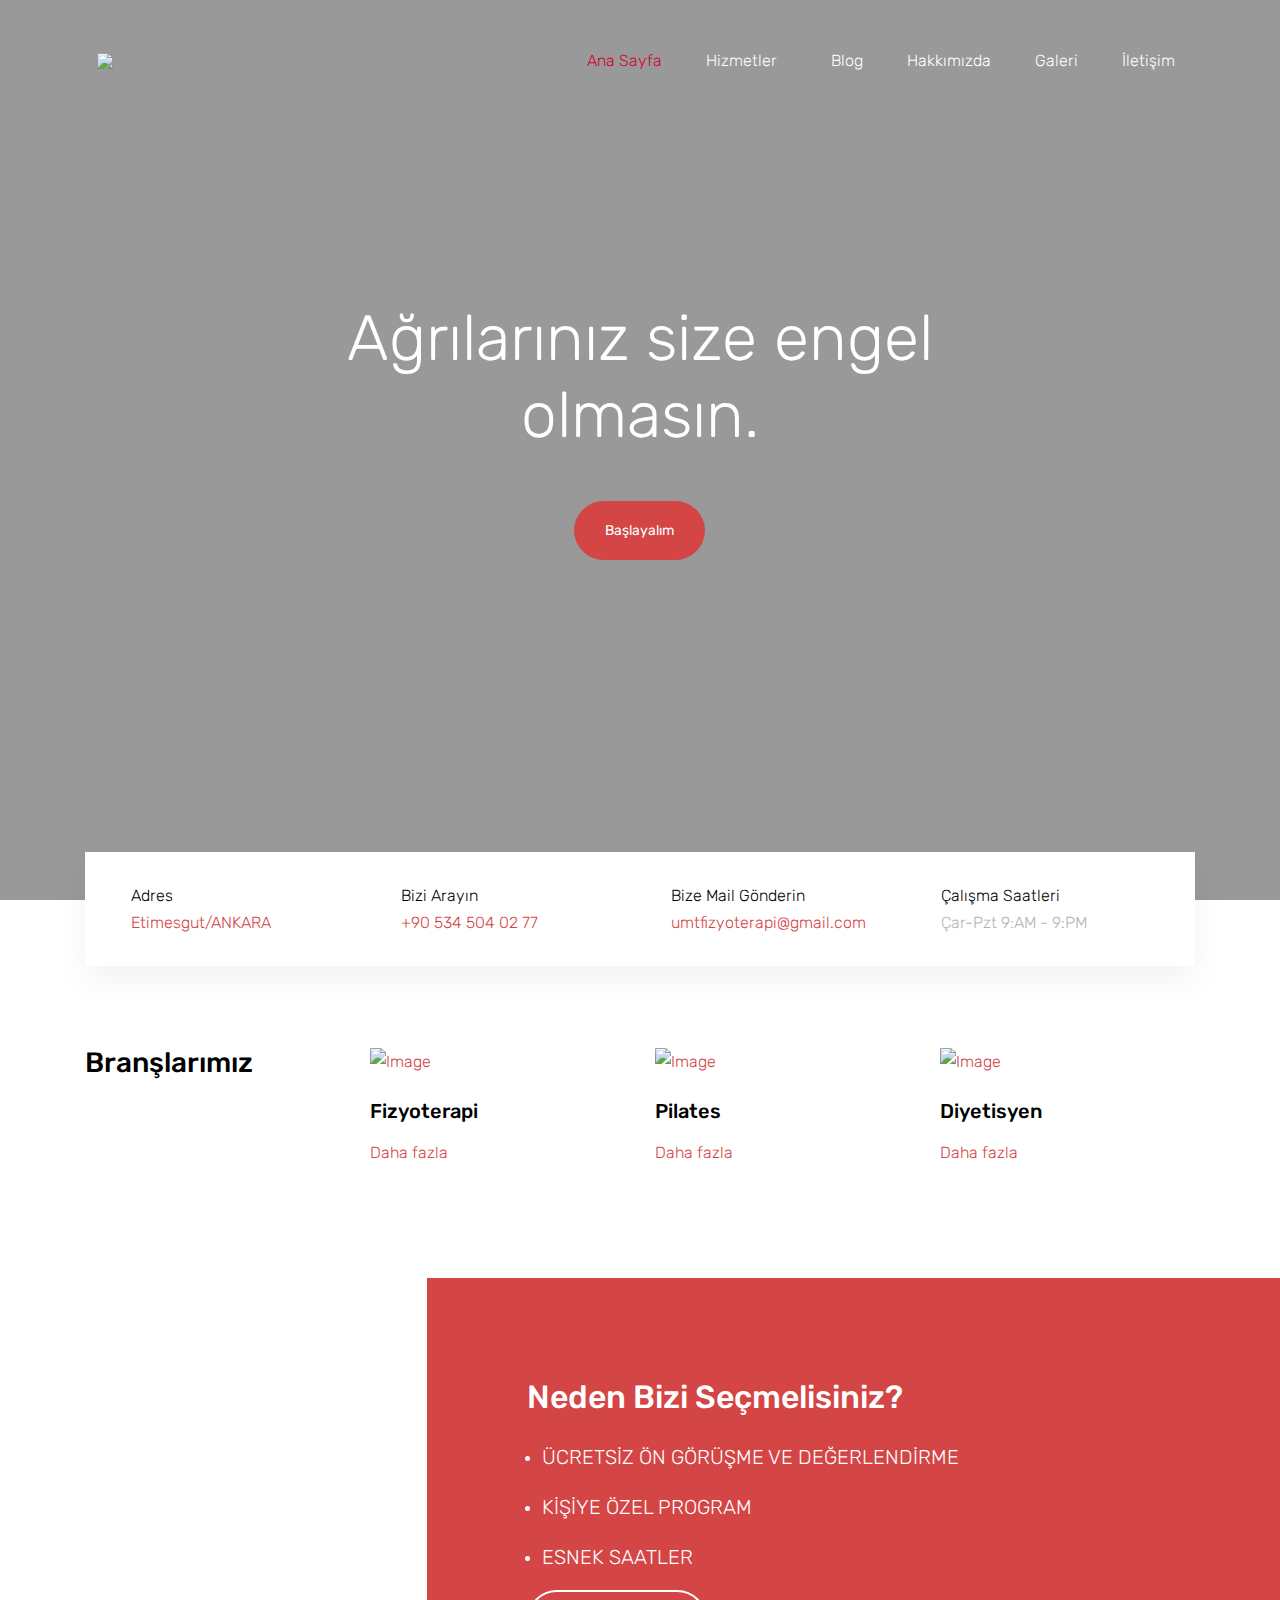
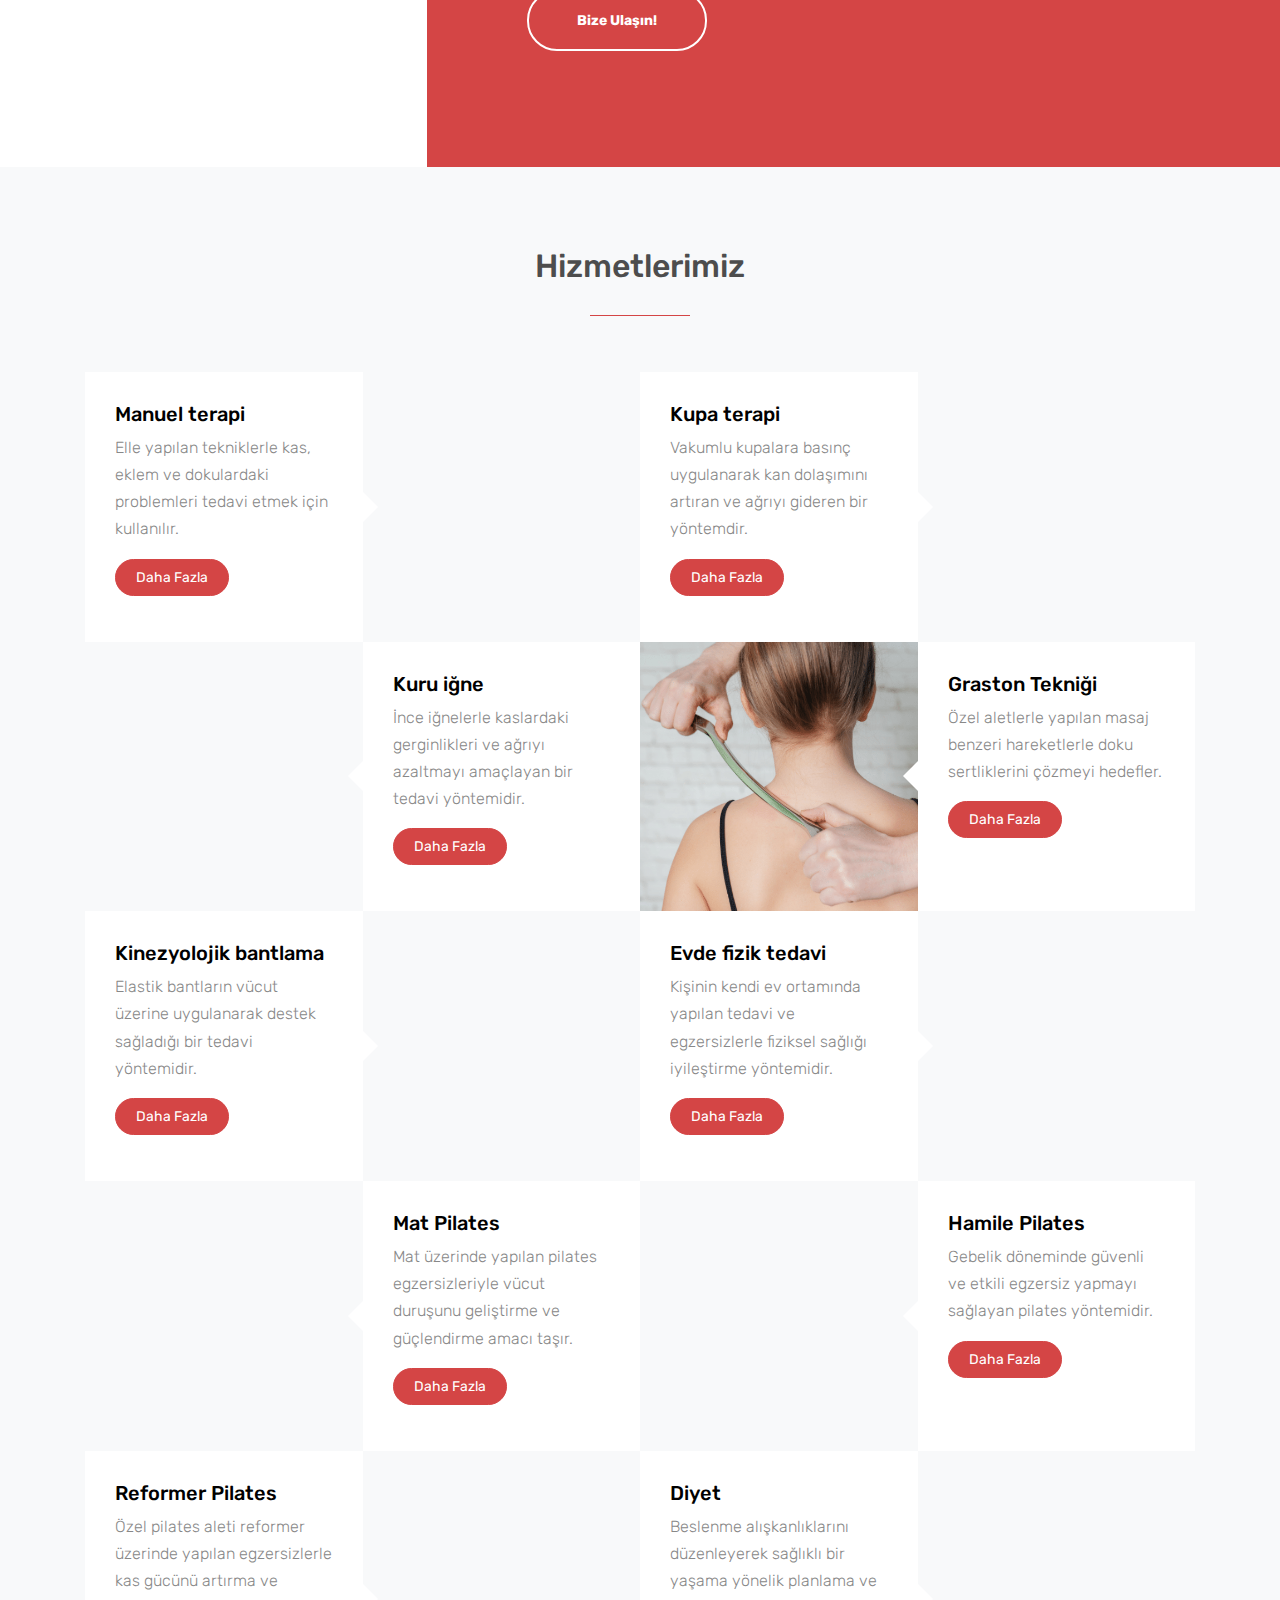
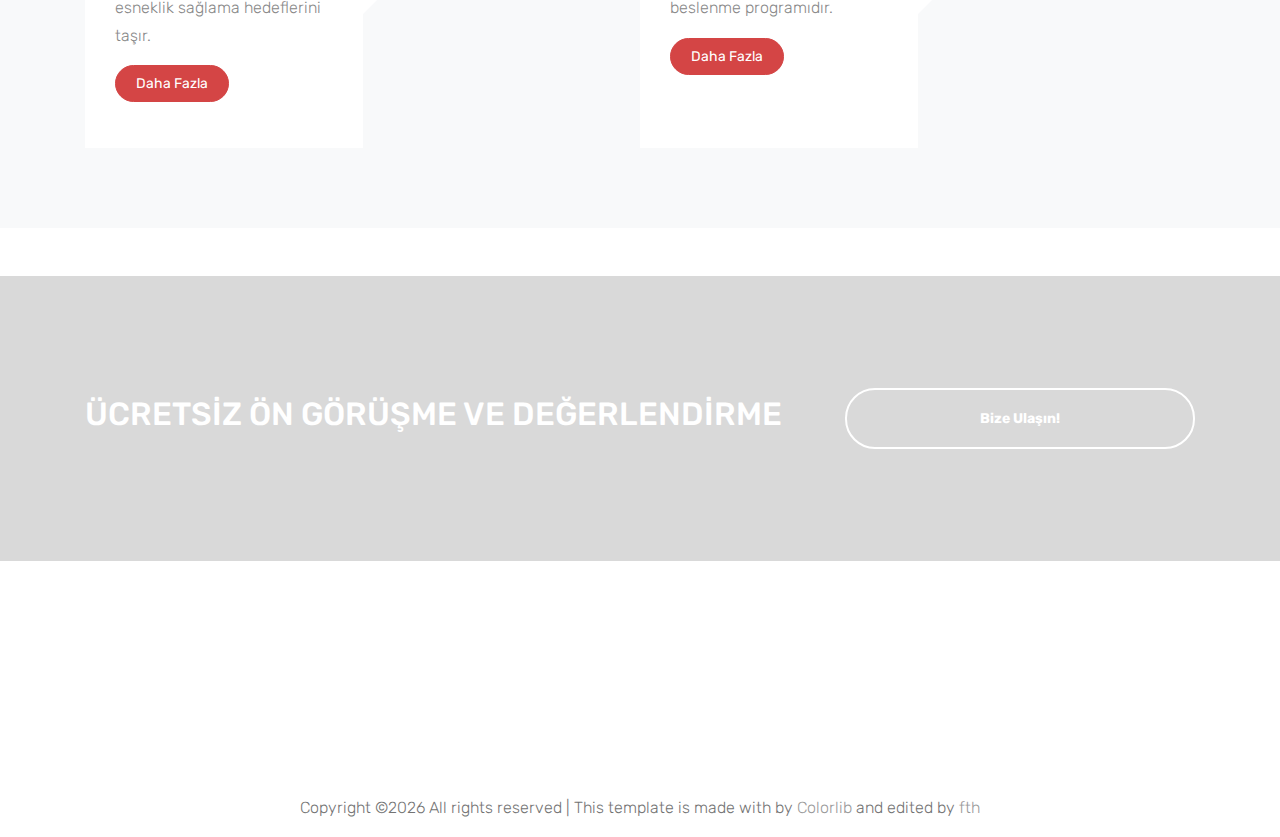
==== index.html @ 9cb1be25 "iki nokta değişikliği" ====
<!DOCTYPE html>
<html lang="tr">
  <head>
    <link rel="icon" href="images/logo-circle.png">
    <title>Umtfizyoterapi</title>
    <meta charset="utf-8">
    <meta name="viewport" content="width=device-width, initial-scale=1, shrink-to-fit=no">
  

    <link href="https://fonts.googleapis.com/css?family=Rubik:400,700" rel="stylesheet">
    <link rel="stylesheet" href="fonts/icomoon/style.css">
    <link rel="stylesheet" href="css/bootstrap.min.css">
    <link rel="stylesheet" href="css/magnific-popup.css">
    <link rel="stylesheet" href="css/jquery-ui.css">
    <link rel="stylesheet" href="css/owl.carousel.min.css">
    <link rel="stylesheet" href="css/owl.theme.default.min.css">
    <link rel="stylesheet" href="css/bootstrap-datepicker.css">
    <link rel="stylesheet" href="fonts/flaticon/font/flaticon.css">
    <link rel="stylesheet" href="css/aos.css">
    <link rel="stylesheet" href="css/rangeslider.css">
    <link rel="stylesheet" href="css/style.css">
    
  </head>
  <body>
  
  <div class="site-wrap">

    <div class="site-mobile-menu">
      <div class="site-mobile-menu-header">
        <div class="site-mobile-menu-close mt-3">
          <span class="icon-close2 js-menu-toggle"></span>
        </div>
      </div>
      <div class="site-mobile-menu-body"></div>
    </div>
    
    <header class="site-navbar" role="banner">

      <div class="container">
        <div class="row align-items-center">
          
          <div class="col-4 col-xl-4">
            
            <h1 class="mb-0 site-logo"><a href="#" class="text-white mb-0"><img src="images/logo-circle.png" class="lzy1Td" role="img" aria-label="Site ana sayfası"></a></h1>
          </div>
          <div class="col-8 col-md-8 d-none d-xl-block">
            <nav class="site-navigation position-relative text-right" role="navigation">
              <ul class="site-menu js-clone-nav mr-auto d-none d-lg-block">
                <li class="active"><a href="#"><span>Ana Sayfa</span></a></li>
                <li class="has-children not-clickable">
                  <a href="#"><span>Hizmetler</span></a>
                  <ul class="dropdown arrow-top">
                    <li class="has-children not-clickable">
                      <a href="#">Fizyoterapi</a>
                      <ul class="dropdown">
                        <li><a href="hizmetler.html?tab=manuel-terapi">Manuel Terapi</a></li>
                        <li><a href="hizmetler.html?tab=kupa-terapi">Kupa Terapi</a></li>
                        <li><a href="hizmetler.html?tab=kuru-igne">Kuru İğne</a></li>
                        <li><a href="hizmetler.html?tab=graston">Graston</a></li>
                        <li><a href="hizmetler.html?tab=kinezyo-bantlama">Kinezyo Bantlama</a></li>
                        <li><a href="hizmetler.html?tab=evde-fizik-tedavi">Evde Fizik Tedavi</a></li>
                      </ul>
                    </li>
                    <li class="has-children not-clickable">
                      <a href="#">Pilates</a>
                      <ul class="dropdown">
                        <li><a href="hizmetler.html?tab=mat-pilates">Mat Pilates</a></li>
                        <li><a href="hizmetler.html?tab=reformer-pilates">Reformer Pilates</a></li>
                        <li><a href="hizmetler.html?tab=hamile-pilates">Hamile Pilates</a></li>
                      </ul>
                    </li>
                    <li><a href="hizmetler.html?tab=diyetisyen">Diyetisyen</a></li>
                  </ul>
                </li>
                <li><a href="blog.html"><span>Blog</span></a></li>
                <li><a href="hakkımızda.html"><span>Hakkımızda</span></a></li>
                <li><a href="galeri.html"><span>Galeri</span></a></li>
                <li><a href="iletisim.html"><span>İletişim</span></a></li>
              </ul>
            </nav>            
          </div>


          <div class="d-inline-block d-xl-none mr-0 py-3 ml-auto text-right" style="position: relative; top: 3px;"><a href="#" class="site-menu-toggle js-menu-toggle text-white"><span class="icon-menu h3"></span></a></div>

        

        </div>
      </div>
      
    </header>


    <div class="site-blocks-cover overlay" style="background-image: url(images/title/background.gif);" data-aos="fade" data-stellar-background-ratio="0.5">
      <div class="container">
        <div class="row align-items-center justify-content-center text-center">

          <div class="col-md-10">
            
            <div class="row justify-content-center mb-4">
              <div class="col-md-10 text-center">
                <h1 data-aos="fade-up" class="mb-5">Ağrılarınız size engel olmasın. <span class="typed-words"></span></h1>

                <p data-aos="fade-up" data-aos-delay="100"><a href="iletisim.html" class="btn btn-primary btn-pill">Başlayalım</a></p>
              </div>
            </div>

          </div>
        </div>
      </div>
    </div>  

    <div class="block-quick-info-2">
      <div class="container">
        <div class="block-quick-info-2-inner">
          <div class="row">
            <div class="col-sm-6 col-md-6 col-lg-3 mb-3 mb-lg-0">
              <div class="d-flex quick-info-2">
                <span class="icon icon-home mr-3"></span>
                <div class="text">
                  <strong class="d-block heading">Adres</strong>
                  <span class="excerpt"><a href="https://www.google.com.tr/maps/place/Ba%C4%9Fl%C4%B1ca+Umtfizyoterapi+ve+Pilates/@39.8967695,32.6481617,20.62z/data=!4m6!3m5!1s0x14d339cea0b3dc91:0xb9298b41abf00a90!8m2!3d39.8969027!4d32.6481108!16s%2Fg%2F11sr_wcy8n?hl=tr" target="_blank">Etimesgut/ANKARA</a></span>
                </div>
              </div>
            </div>
            <div class="col-sm-6 col-md-6 col-lg-3 mb-3 mb-lg-0">
              <div class="d-flex quick-info-2">
                <span class="icon icon-phone mr-3"></span>
                <div class="text">
                  <strong class="d-block heading">Bizi Arayın</strong>
                  <span class="excerpt"><a href="#" target="_blank">+90 534 504 02 77</a></span>
                </div>
              </div>
            </div>
            <div class="col-sm-6 col-md-6 col-lg-3 mb-3 mb-lg-0">
              <div class="d-flex quick-info-2">
                <span class="icon icon-envelope mr-3"></span>
                <div class="text">
                  <strong class="d-block heading">Bize Mail Gönderin</strong>
                  <span class="excerpt"><a href="#" target="_blank">umtfizyoterapi@gmail.com</a></span>
                </div>
              </div>
            </div>
            <div class="col-sm-6 col-md-6 col-lg-3 mb-3 mb-lg-0">
              <div class="d-flex quick-info-2">
                <span class="icon icon-clock-o mr-3"></span>
                <div class="text">
                  <strong class="d-block heading">Çalışma Saatleri</strong>
                  <span class="excerpt">Çar-Pzt 9:AM - 9:PM</span>
                </div>
              </div>
            </div>
          </div>
        </div>
      </div>
    </div>

    <div class="block-services-1 py-5">
      <div class="container">
        <div class="row">
          <div class="mb-4 mb-lg-0 col-sm-6 col-md-6 col-lg-3">
            <h3 class="mb-3">Branşlarımız</h3>
          </div>
          <div class="mb-4 mb-lg-0 col-sm-6 col-md-6 col-lg-3">
            <div class="block-service-1-card">
              <a href="hizmetler.html?tab=manuel-terapi" class="thumbnail-link d-block mb-4"><img src="images/home/fizyoterapi.png" alt="Image" class="img-fluid"></a>
              <h3 class="block-service-1-heading mb-3"><a href="hizmetler.html?tab=manuel-terapi">Fizyoterapi</a></h3>
              <p><a href="hizmetler.html?tab=manuel-terapi" class="d-inline-flex align-items-center block-service-1-more"><span>Daha fazla</span> <span class="icon-keyboard_arrow_right icon"></span></a></p>
            </div>
          </div>
          <div class="mb-4 mb-lg-0 col-sm-6 col-md-6 col-lg-3">
            <div class="block-service-1-card">
              <a href="hizmetler.html?tab=mat-pilates" class="thumbnail-link d-block mb-4"><img src="images/home/pilates.png" alt="Image" class="img-fluid"></a>
              <h3 class="block-service-1-heading mb-3"><a href="hizmetler.html?tab=mat-pilates">Pilates</a></h3>
              <p><a href="hizmetler.html?tab=mat-pilates" class="d-inline-flex align-items-center block-service-1-more"><span>Daha fazla</span> <span class="icon-keyboard_arrow_right icon"></span></a></p>
            </div>
          </div>
          <div class="mb-4 mb-lg-0 col-sm-6 col-md-6 col-lg-3">
            <div class="block-service-1-card">
              <a href="hizmetler.html?tab=diyetisyen" class="thumbnail-link d-block mb-4"><img src="images/home/diyetisyen.png" alt="Image" class="img-fluid"></a>
              <h3 class="block-service-1-heading mb-3"><a href="hizmetler.html?tab=diyetisyen">Diyetisyen</a></h3>
              <p><a href="hizmetler.html?tab=diyetisyen" class="d-inline-flex align-items-center block-service-1-more"><span>Daha fazla</span> <span class="icon-keyboard_arrow_right icon"></span></a></p>
            </div>
          </div>
        </div>
      </div>
    </div>

    <div class="block-half-content-1 d-block d-lg-flex mt-5">
      <div class="block-half-content-img" style="background-image: url('images/home/neden-biz.png')">
        
      </div>
      <div class="block-half-content-text bg-primary align-middle">
        <div class="block-half-content-text-inner">
          <h2 class="block-half-content-heading mb-4">Neden Bizi Seçmelisiniz?</h2>
        </div>

        <div class="block-counter-1 block-half-content-text-inner mt-20 plr-15">
          <div class="row text-left">
            <ul class="counter text-white col-12">
              <li><p class="lead">ÜCRETSİZ ÖN GÖRÜŞME VE DEĞERLENDİRME</p></li>
              <li><p class="lead">KİŞİYE ÖZEL PROGRAM</p></li>
              <li><p class="lead">ESNEK SAATLER</p></li>
              <div class="row">
                <p class="mb-0"><a href="iletisim.html" class="btn btn-outline-white text-white btn-md btn-pill px-5 font-weight-bold btn-block">Bize Ulaşın!</a></p>
              </div>
            </ul>

          </div>
        </div>
      </div>
    </div>

    <div class="site-section bg-light">
      <div class="container">
        <div class="row mb-5">
          <div class="col-md-12 text-center">
            <h2 class="site-section-heading text-center font-secondary">Hizmetlerimiz</h2>
          </div>
        </div>
      </div>

      <div class="container">
        <div class="d-block d-lg-flex">
          <div class="half-wrap d-block d-md-flex">
            <div class="half bg-white d-block d-md-flex arrow-right">
              <div class="text">
                <h2>Manuel terapi</h2>
                <p>Elle yapılan tekniklerle kas, eklem ve dokulardaki problemleri tedavi etmek için kullanılır.</p>
                <p><a href="hizmetler.html?tab=manuel-terapi" class="btn btn-primary btn-sm btn-pill">Daha Fazla</a></p>
              </div>
            </div>
            <div class="half bg-img img" style="background-image: url('images/hizmetler/manuel-terapi.png');"></div>
          </div>
          <div class="half-wrap d-block d-md-flex">
            <div class="half bg-white d-block d-md-flex arrow-right">
              <div class="text">
                <h2>Kupa terapi</h2>
                <p>Vakumlu kupalara basınç uygulanarak kan dolaşımını artıran ve ağrıyı gideren bir yöntemdir.</p>
                <p><a href="hizmetler.html?tab=kupa-terapi" class="btn btn-primary btn-sm btn-pill">Daha Fazla</a></p>
              </div>
            </div>
            <div class="half bg-img img" style="background-image: url('images/hizmetler/kupa-terapi.png');"></div>
          </div>
        </div>

        <div class="d-block d-lg-flex">
            <div class="half-wrap d-block d-md-flex">
              <div class="half bg-white d-block d-md-flex arrow-left order-md-2">
                <div class="text">
                  <h2>Kuru iğne</h2>
                  <p>İnce iğnelerle kaslardaki gerginlikleri ve ağrıyı azaltmayı amaçlayan bir tedavi yöntemidir.</p>
                  <p><a href="hizmetler.html?tab=kuru-igne" class="btn btn-primary btn-sm btn-pill">Daha Fazla</a></p>
                </div>
              </div>
              <div class="half bg-img img" style="background-image: url('images/hizmetler/kuru-igne.png');"></div>
            </div>
            <div class="half-wrap d-block d-md-flex">
              <div class="half bg-white  d-block d-md-flex arrow-left order-md-2">
                <div class="text">
                  <h2>Graston Tekniği</h2>
                  <p>Özel aletlerle yapılan masaj benzeri hareketlerle doku sertliklerini çözmeyi hedefler.</p>
                  <p><a href="hizmetler.html?tab=graston" class="btn btn-primary btn-sm btn-pill">Daha Fazla</a></p>
                </div>
              </div>
              <div class="half bg-img img" style="background-image: url('images/hizmetler/graston.png');"></div>
            </div>
        </div>
        <div class="d-block d-lg-flex">
          <div class="half-wrap d-block d-md-flex">
            <div class="half bg-white d-block d-md-flex arrow-right">
              <div class="text">
                <h2>Kinezyolojik bantlama</h2>
                <p>Elastik bantların vücut üzerine uygulanarak destek sağladığı bir tedavi yöntemidir.</p>
                <p><a href="hizmetler.html?tab=kinezyo-bantlama" class="btn btn-primary btn-sm btn-pill">Daha Fazla</a></p>
              </div>
            </div>
            <div class="half bg-img img" style="background-image: url('images/hizmetler/kinez.png');"></div>
          </div>
          <div class="half-wrap d-block d-md-flex">
            <div class="half bg-white d-block d-md-flex arrow-right">
              <div class="text">
                <h2>Evde fizik tedavi</h2>
                <p>Kişinin kendi ev ortamında yapılan tedavi ve egzersizlerle fiziksel sağlığı iyileştirme yöntemidir.</p>
                <p><a href="hizmetler.html?tab=evde-fizik-tedavi" class="btn btn-primary btn-sm btn-pill">Daha Fazla</a></p>
              </div>
            </div>
            <div class="half bg-img img" style="background-image: url('images/hizmetler/evde.png');"></div>
          </div>
        </div>
        <div class="d-block d-lg-flex">
          <div class="half-wrap d-block d-md-flex">
            <div class="half bg-white d-block d-md-flex arrow-left order-md-2">
              <div class="text">
                <h2>Mat Pilates</h2>
                <p>Mat üzerinde yapılan pilates egzersizleriyle vücut duruşunu geliştirme ve güçlendirme amacı taşır.</p>
                <p><a href="hizmetler.html?tab=mat-pilates" class="btn btn-primary btn-sm btn-pill">Daha Fazla</a></p>
              </div>
            </div>
            <div class="half bg-img img" style="background-image: url('images/hizmetler/mat.png');"></div>
          </div>
          <div class="half-wrap d-block d-md-flex">
            <div class="half bg-white  d-block d-md-flex arrow-left order-md-2">
              <div class="text">
                <h2>Hamile Pilates</h2>
                <p>Gebelik döneminde güvenli ve etkili egzersiz yapmayı sağlayan pilates yöntemidir.</p>
                <p><a href="hizmetler.html?tab=hamile-pilates" class="btn btn-primary btn-sm btn-pill">Daha Fazla</a></p>
              </div>
            </div>
            <div class="half bg-img img" style="background-image: url('images/hizmetler/hamile.png');"></div>
          </div>
        </div>
        <div class="d-block d-lg-flex">
          <div class="half-wrap d-block d-md-flex">
            <div class="half bg-white d-block d-md-flex arrow-right">
              <div class="text">
                <h2>Reformer Pilates</h2>
                <p>Özel pilates aleti reformer üzerinde yapılan egzersizlerle kas gücünü artırma ve esneklik sağlama hedeflerini taşır.</p>
                <p><a href="hizmetler.html?tab=reformer-pilates" class="btn btn-primary btn-sm btn-pill">Daha Fazla</a></p>
              </div>
            </div>
            <div class="half bg-img img" style="background-image: url('images/hizmetler/reformer.png');"></div>
          </div>
          <div class="half-wrap d-block d-md-flex">
            <div class="half bg-white d-block d-md-flex arrow-right">
              <div class="text">
                <h2>Diyet</h2>
                <p>Beslenme alışkanlıklarını düzenleyerek sağlıklı bir yaşama yönelik planlama ve beslenme programıdır.</p>
                <p><a href="hizmetler.html?tab=diyetisyen" class="btn btn-primary btn-sm btn-pill">Daha Fazla</a></p>
              </div>
            </div>
            <div class="half bg-img img" style="background-image: url('images/hizmetler/diyet.png');"></div>
          </div>
        </div>
      </div>
    </div>



    <div class="mt-5 block-cta-1 primary-overlay" style="background-image: url(images/gorusme.png)">
      <div class="container">
        <div class="row align-items-center justify-content-between">
          <div class="col-lg-8 mb-4 mb-lg-0">
            <h2 class="mt-0 text-white">ÜCRETSİZ ÖN GÖRÜŞME VE DEĞERLENDİRME</h2>
          </div>
          <div class="col-lg-4">
            <p class="mb-0"><a href="iletisim.html" class="btn btn-outline-white text-white btn-md btn-pill px-5 font-weight-bold btn-block">Bize Ulaşın!</a></p>
          </div>
        </div>
      </div>
    </div>
    
    <footer class="site-footer">
      <div class="container">
        <div class="row">
          <div class="col-md-12">

            <div class="row text-center" style="justify-content: center;">
              <img src="images/logo-circle.png" alt="">
            </div>
            <div class="row">
              <div class="col-md-12 mb-5 mb-lg-0 col-lg-12 text-center" style="font-size: 22px;">
                  <a href="https://www.instagram.com/umtfizyoterapi/?igshid=ZDdkNTZiNTM%3D" class="pl-0 pr-3" target="_blank" ><span class="icon-instagram"></span></a>
                  <a href="https://wa.me/905345040277" class="pl-3 pr-3" target="_blank" ><span class="icon-whatsapp"></span></a>
                  <a href="tel:+905345040277" class="pl-3 pr-3" target="_blank" ><span class="icon-phone"></span></a>
                  <a href="mailto:umtfizyoterapi@gmail.com" class="pl-3 pr-3" target="_blank" ><span class="icon-mail_outline"></span></a>
              </div>
            </div>
          </div>
        </div>
        <div class="row pt-5 mt-5">
          <div class="col-12 text-center mt-20">
            <p>
            <!-- Link back to Colorlib can't be removed. Template is licensed under CC BY 3.0. -->
            Copyright &copy;<script>document.write(new Date().getFullYear());</script> All rights reserved | This template is made with <i class="icon-heart text-danger" aria-hidden="true"></i> by <a href="https://colorlib.com" target="_blank" >Colorlib</a> and edited by <a href="https://www.linkedin.com/in/fatihakgunduz/" target="_blank">fth</a>
            <!-- Link back to Colorlib can't be removed. Template is licensed under CC BY 3.0. -->
            </p>
          </div>
        </div>
      </div>
    </footer>
  </div>

  <script src="js/jquery-3.3.1.min.js"></script>
  <script src="js/jquery-migrate-3.0.1.min.js"></script>
  <script src="js/jquery-ui.js"></script>
  <script src="js/popper.min.js"></script>
  <script src="js/bootstrap.min.js"></script>
  <script src="js/owl.carousel.min.js"></script>
  <script src="js/jquery.stellar.min.js"></script>
  <script src="js/jquery.countdown.min.js"></script>
  <script src="js/jquery.magnific-popup.min.js"></script>
  <script src="js/jquery.animateNumber.min.js"></script>
  <script src="js/jquery.waypoints.min.js"></script>

  <script src="js/bootstrap-datepicker.min.js"></script>
  <script src="js/aos.js"></script>
  <script src="js/rangeslider.min.js"></script>
  

  <script src="js/typed.js"></script>
            <script>
            var typed = new Typed('.typed-words', {
            strings: ["Şimdi başlamanın tam zamanı"],
            typeSpeed: 80,
            backSpeed: 80,
            backDelay: 3000,
            startDelay: 500,
            loop: true,
            showCursor: true
            });
            </script>

  <script src="js/main.js"></script>
  
  </body>
</html>
---- css/style.css ----
#title {
  background-image: url('images/hero_bg_1.jpg');
  background-size: cover;
  background-position: center;
  height: 50vh;
  display: flex;
  align-items: center;
  justify-content: center;
  color: #000000;
}

.plr-15{
  padding-left: 15px;
  padding-right: 15px;
}

.a-back{
    background-color: #33456b;
    color: #fff;
    padding: 10px;
    border-radius: 5px;
    margin-bottom: 10px;
}


.nav-link {
  padding: 10px;
  background-color: #e8e8e8;
  border-radius: 50px !important;
  text-decoration: none;
  color: #373737;
  transition: box-shadow 0.3s ease;
}

/* Add box-shadow effect */
.nav-link:hover {
  box-shadow: 0 2px 5px rgba(0, 0, 0, 0.2);
}


.mt-20{
  margin-top: 20px;
}

/* Base */
.lzy1Td {
  display:inline-flex ;
  max-height: 90px;
  max-width: 90px;
  padding: 8px 12px 8px 12px;
  vertical-align: middle;
}

body {
  line-height: 1.7;
  color: #4d4d4d;
  font-weight: 300;
  font-size: 1rem;
}

a {
  -webkit-transition: .3s all ease;
  -o-transition: .3s all ease;
  transition: .3s all ease;
}

a:hover {
  text-decoration: none;
}

h1, h2, h3, h4, h5,
.h1, .h2, .h3, .h4, .h5 {
  font-family: "Rubik", -apple-system, BlinkMacSystemFont, "Segoe UI", Roboto, "Helvetica Neue", Arial, sans-serif, "Apple Color Emoji", "Segoe UI Emoji", "Segoe UI Symbol", "Noto Color Emoji";
}

.border-2 {
  border-width: 2px;
}

.text-black {
  color: #000 !important;
}

.bg-black {
  background: #000 !important;
}

.color-black-opacity-5 {
  color: rgba(0, 0, 0, 0.5);
}

.color-white-opacity-5 {
  color: rgba(255, 255, 255, 0.5);
}

.site-wrap:before {
  -webkit-transition: .3s all ease-in-out;
  -o-transition: .3s all ease-in-out;
  transition: .3s all ease-in-out;
  background: rgba(0, 0, 0, 0.6);
  content: "";
  position: absolute;
  z-index: 2000;
  top: 0;
  left: 0;
  right: 0;
  bottom: 0;
  opacity: 0;
  visibility: hidden;
}

.offcanvas-menu .site-wrap {
  position: absolute;
  height: 100%;
  width: 100%;
  z-index: 2;
  overflow: hidden;
}

.offcanvas-menu .site-wrap:before {
  opacity: 1;
  visibility: visible;
}

.btn {
  border-radius: 0;
  font-size: 14px;
  text-decoration: none !important;
  padding-top: 18px;
  padding-bottom: 18px;
  padding-left: 30px;
  padding-right: 30px;
}

.btn.btn-sm {
  padding-top: 7px;
  padding-bottom: 7px;
  padding-left: 20px;
  padding-right: 20px;
}

.btn:hover, .btn:active, .btn:focus {
  outline: none;
  -webkit-box-shadow: none !important;
  box-shadow: none !important;
}

.btn.btn-black {
  color: #fff;
  background-color: #000;
}

.btn.btn-black:hover {
  color: #000;
  background-color: #fff;
}

.btn.btn-primary {
  color: #fff;
}

.btn.btn-outline-primary {
  color: #d44545;
  border-width: 2px;
}

.btn.btn-outline-primary:hover {
  color: #fff;
}

.btn.btn-outline-white {
  border: 2px solid #fff;
}

.btn.btn-outline-white:hover {
  background: #fff;
  color: #d44545 !important;
}

.btn.btn-md {
  padding: 18px 30px;
}

.line-height-1 {
  line-height: 1 !important;
}

.bg-black {
  background: #000;
}

.form-control {
  height: 43px;
  border-radius: 0;
  font-family: "Rubik", -apple-system, BlinkMacSystemFont, "Segoe UI", Roboto, "Helvetica Neue", Arial, sans-serif, "Apple Color Emoji", "Segoe UI Emoji", "Segoe UI Symbol", "Noto Color Emoji";
}

.form-control:active, .form-control:focus {
  border-color: #d44545;
}

.form-control:hover, .form-control:active, .form-control:focus {
  -webkit-box-shadow: none !important;
  box-shadow: none !important;
}

.site-section {
  padding: 2.5em 0;
}

@media (min-width: 768px) {
  .site-section {
    padding: 5em 0;
  }
}

.site-section.site-section-sm {
  padding: 4em 0;
}

.site-section-heading {
  position: relative;
  font-size: 1.7rem;
  padding-bottom: 30px;
}

@media (min-width: 768px) {
  .site-section-heading {
    font-size: 2rem;
  }
}

.site-section-heading:after {
  content: "";
  left: 0%;
  bottom: 0;
  position: absolute;
  width: 100px;
  height: 1px;
  background: #d44545;
}

.site-section-heading.text-center:after {
  content: "";
  -webkit-transform: translateX(-50%);
  -ms-transform: translateX(-50%);
  transform: translateX(-50%);
  content: "";
  left: 50%;
  bottom: 0;
  position: absolute;
  width: 100px;
  height: 1px;
  background: #d44545;
}

.border-top {
  border-top: 1px solid #edf0f5 !important;
}

.site-footer {
  margin-top: 80px;
  background: #fff;
}

@media (min-width: 768px) {
  .site-footer {
    margin-top: 80px;
  }
}

.site-footer .border-top {
  border-top: 1px solid rgba(255, 255, 255, 0.1) !important;
}

.site-footer p {
  color: #737373;
}

.site-footer h2, .site-footer h3, .site-footer h4, .site-footer h5 {
  color: #000;
}

.site-footer a {
  color: #999999;
}

.site-footer a:hover {
  color: #d44545;
}

.site-footer ul li {
  margin-bottom: 10px;
}

.site-footer .footer-heading {
  font-size: 1.2rem;
}

.bg-text-line {
  display: inline;
  background: #000;
  -webkit-box-shadow: 20px 0 0 #000, -20px 0 0 #000;
  box-shadow: 20px 0 0 #000, -20px 0 0 #000;
}

.text-white-opacity-05 {
  color: rgba(255, 255, 255, 0.5);
}

.text-black-opacity-05 {
  color: rgba(0, 0, 0, 0.5);
}

.hover-bg-enlarge {
  overflow: hidden;
  position: relative;
}

@media (max-width: 991.98px) {
  .hover-bg-enlarge {
    height: auto !important;
  }
}

.hover-bg-enlarge > div {
  -webkit-transform: scale(1);
  -ms-transform: scale(1);
  transform: scale(1);
  -webkit-transition: .8s all ease-in-out;
  -o-transition: .8s all ease-in-out;
  transition: .8s all ease-in-out;
}

.hover-bg-enlarge:hover > div, .hover-bg-enlarge:focus > div, .hover-bg-enlarge:active > div {
  -webkit-transform: scale(1.2);
  -ms-transform: scale(1.2);
  transform: scale(1.2);
}

@media (max-width: 991.98px) {
  .hover-bg-enlarge .bg-image-md-height {
    height: 300px !important;
  }
}

.bg-image {
  background-size: cover;
  background-position: center center;
  background-repeat: no-repeat;
  background-attachment: fixed;
}

.bg-image.overlay {
  position: relative;
}

.bg-image.overlay:after {
  position: absolute;
  content: "";
  top: 0;
  left: 0;
  right: 0;
  bottom: 0;
  z-index: 0;
  width: 100%;
  background: rgba(0, 0, 0, 0.7);
}

.bg-image > .container {
  position: relative;
  z-index: 1;
}

@media (max-width: 991.98px) {
  .img-md-fluid {
    max-width: 100%;
  }
}

@media (max-width: 991.98px) {
  .display-1, .display-3 {
    font-size: 3rem;
  }
}

.play-single-big {
  width: 90px;
  height: 90px;
  display: inline-block;
  border: 2px solid #fff;
  color: #fff !important;
  border-radius: 50%;
  position: relative;
  -webkit-transition: .3s all ease-in-out;
  -o-transition: .3s all ease-in-out;
  transition: .3s all ease-in-out;
}

.play-single-big > span {
  font-size: 50px;
  position: absolute;
  top: 50%;
  left: 50%;
  -webkit-transform: translate(-40%, -50%);
  -ms-transform: translate(-40%, -50%);
  transform: translate(-40%, -50%);
}

.play-single-big:hover {
  width: 120px;
  height: 120px;
}

.overlap-to-top {
  margin-top: -150px;
}

.ul-check {
  margin-bottom: 50px;
}

.ul-check li {
  position: relative;
  padding-left: 35px;
  margin-bottom: 15px;
  line-height: 1.5;
}

.ul-check li:before {
  left: 0;
  font-size: 20px;
  top: -.3rem;
  font-family: "icomoon";
  content: "\e5ca";
  position: absolute;
}

.ul-check.white li:before {
  color: #fff;
}

.ul-check.success li:before {
  color: #5fd080;
}

.ul-check.primary li:before {
  color: #d44545;
}

.select-wrap, .wrap-icon {
  position: relative;
}

.select-wrap .icon, .wrap-icon .icon {
  position: absolute;
  right: 10px;
  top: 50%;
  -webkit-transform: translateY(-50%);
  -ms-transform: translateY(-50%);
  transform: translateY(-50%);
  font-size: 22px;
}

.select-wrap select, .wrap-icon select {
  -webkit-appearance: none;
  -moz-appearance: none;
  appearance: none;
  width: 100%;
}

.caption {
  font-size: 12px;
  letter-spacing: .2em;
  text-transform: uppercase;
  font-weight: bold;
}

.btn-pill {
  border-radius: 30px;
}

/* Navbar */
.site-navbar {
  margin-bottom: 0px;
  position: absolute;
  top: 2rem;
  width: 100%;
  z-index: 1999;
}

.site-navbar.transparent {
  background: transparent;
}

.site-navbar.absolute {
  position: absolute;
  top: 0;
  left: 0;
  width: 100%;
}

.site-navbar .site-logo {
  position: relative;
  left: 0;
  font-size: 24px;
}

.site-navbar .site-navigation.border-bottom {
  border-bottom: 1px solid #f3f3f4 !important;
}

.site-navbar .site-navigation .site-menu {
  margin-bottom: 0;
}

.site-navbar .site-navigation .site-menu .active > a span {
  color: #d6002e;
  border-radius: 30px;
  display: inline-block;
  padding: 5px 20px;
}

.site-navbar .site-navigation .site-menu a {
  text-decoration: none !important;
  display: inline-block;
}

.site-navbar .site-navigation .site-menu > li {
  display: inline-block;
}

.site-navbar .site-navigation .site-menu > li > a {
  padding: 10px 0px;
  color: #fff;
  text-decoration: none !important;
}

.site-navbar .site-navigation .site-menu > li > a > span {
  padding: 5px 20px;
  display: inline-block;
  -webkit-transition: .3s all ease;
  -o-transition: .3s all ease;
  transition: .3s all ease;
  border-radius: 30px;
}

.site-navbar .site-navigation .site-menu > li > a:hover > span {
  color: #fff;
  border-radius: 30px;
  display: inline-block;
}

.site-navbar .site-navigation .site-menu .has-children {
  position: relative;
}

.site-navbar .site-navigation .site-menu .has-children > a span {
  position: relative;
  padding-right: 30px;
}

.site-navbar .site-navigation .site-menu .has-children > a span:before {
  position: absolute;
  content: "\e313";
  font-size: 16px;
  top: 50%;
  right: 10px;
  -webkit-transform: translateY(-50%);
  -ms-transform: translateY(-50%);
  transform: translateY(-50%);
  font-family: 'icomoon';
}

.site-navbar .site-navigation .site-menu .has-children .dropdown {
  visibility: hidden;
  opacity: 0;
  top: 100%;
  position: absolute;
  text-align: left;
  border-top: 2px solid #d3002e;
  -webkit-box-shadow: 0 2px 10px -2px rgba(0, 0, 0, 0.1);
  box-shadow: 0 2px 10px -2px rgba(0, 0, 0, 0.1);
  border-left: 1px solid #edf0f5;
  border-right: 1px solid #edf0f5;
  border-bottom: 1px solid #edf0f5;
  padding: 0px 0;
  margin-top: 20px;
  margin-left: 0px;
  background: #fff;
  -webkit-transition: 0.2s 0s;
  -o-transition: 0.2s 0s;
  transition: 0.2s 0s;
}

.site-navbar .site-navigation .site-menu .has-children .dropdown.arrow-top {
  position: absolute;
}

.site-navbar .site-navigation .site-menu .has-children .dropdown.arrow-top:before {
  bottom: 100%;
  left: 20%;
  border: solid transparent;
  content: " ";
  height: 0;
  width: 0;
  position: absolute;
  pointer-events: none;
}

.site-navbar .site-navigation .site-menu .has-children .dropdown.arrow-top:before {
  border-color: rgba(136, 183, 213, 0);
  border-bottom-color: #fff;
  border-width: 10px;
  margin-left: -10px;
}

.site-navbar .site-navigation .site-menu .has-children .dropdown a {
  text-transform: none;
  letter-spacing: normal;
  -webkit-transition: 0s all;
  -o-transition: 0s all;
  transition: 0s all;
  color: #343a40;
}

.site-navbar .site-navigation .site-menu .has-children .dropdown .active > a {
  color: #d44545 !important;
}

.site-navbar .site-navigation .site-menu .has-children .dropdown > li {
  list-style: none;
  padding: 0;
  margin: 0;
  min-width: 200px;
}

.site-navbar .site-navigation .site-menu .has-children .dropdown > li > a {
  padding: 9px 20px;
  display: block;
}

.site-navbar .site-navigation .site-menu .has-children .dropdown > li > a:hover {
  background: #f4f5f9;
  color: #25262a;
}

.site-navbar .site-navigation .site-menu .has-children .dropdown > li.has-children > a {
  position: relative;
}

.site-navbar .site-navigation .site-menu .has-children .dropdown > li.has-children > a:after {
  position: absolute;
  right: 0;
  content: "\e315";
  right: 20px;
  font-family: 'icomoon';
}

.site-navbar .site-navigation .site-menu .has-children .dropdown > li.has-children > .dropdown, .site-navbar .site-navigation .site-menu .has-children .dropdown > li.has-children > ul {
  left: 100%;
  top: 0;
}

.site-navbar .site-navigation .site-menu .has-children .dropdown > li.has-children:hover > a, .site-navbar .site-navigation .site-menu .has-children .dropdown > li.has-children:active > a, .site-navbar .site-navigation .site-menu .has-children .dropdown > li.has-children:focus > a {
  background: #f4f5f9;
  color: #25262a;
}

.site-navbar .site-navigation .site-menu .has-children:hover > a, .site-navbar .site-navigation .site-menu .has-children:focus > a, .site-navbar .site-navigation .site-menu .has-children:active > a {
  color: #d44545;
}

.site-navbar .site-navigation .site-menu .has-children:hover > a span, .site-navbar .site-navigation .site-menu .has-children:focus > a span, .site-navbar .site-navigation .site-menu .has-children:active > a span {
  color: #d44545;
}

.site-navbar .site-navigation .site-menu .has-children:hover, .site-navbar .site-navigation .site-menu .has-children:focus, .site-navbar .site-navigation .site-menu .has-children:active {
  cursor: pointer;
}

.site-navbar .site-navigation .site-menu .has-children:hover > .dropdown, .site-navbar .site-navigation .site-menu .has-children:focus > .dropdown, .site-navbar .site-navigation .site-menu .has-children:active > .dropdown {
  -webkit-transition-delay: 0s;
  -o-transition-delay: 0s;
  transition-delay: 0s;
  margin-top: 0px;
  visibility: visible;
  opacity: 1;
}

.site-mobile-menu {
  width: 300px;
  position: fixed;
  right: 0;
  z-index: 2000;
  padding-top: 20px;
  background: #fff;
  height: calc(100vh);
  -webkit-transform: translateX(110%);
  -ms-transform: translateX(110%);
  transform: translateX(110%);
  -webkit-box-shadow: -10px 0 20px -10px rgba(0, 0, 0, 0.1);
  box-shadow: -10px 0 20px -10px rgba(0, 0, 0, 0.1);
  -webkit-transition: .3s all ease-in-out;
  -o-transition: .3s all ease-in-out;
  transition: .3s all ease-in-out;
}

.offcanvas-menu .site-mobile-menu {
  -webkit-transform: translateX(0%);
  -ms-transform: translateX(0%);
  transform: translateX(0%);
}

.site-mobile-menu .site-mobile-menu-header {
  width: 100%;
  float: left;
  padding-left: 20px;
  padding-right: 20px;
}

.site-mobile-menu .site-mobile-menu-header .site-mobile-menu-close {
  float: right;
  margin-top: 8px;
}

.site-mobile-menu .site-mobile-menu-header .site-mobile-menu-close span {
  font-size: 30px;
  display: inline-block;
  padding-left: 10px;
  padding-right: 0px;
  line-height: 1;
  cursor: pointer;
  -webkit-transition: .3s all ease;
  -o-transition: .3s all ease;
  transition: .3s all ease;
}

.site-mobile-menu .site-mobile-menu-header .site-mobile-menu-close span:hover {
  color: #25262a;
}

.site-mobile-menu .site-mobile-menu-header .site-mobile-menu-logo {
  float: left;
  margin-top: 10px;
  margin-left: 0px;
}

.site-mobile-menu .site-mobile-menu-header .site-mobile-menu-logo a {
  display: inline-block;
  text-transform: uppercase;
}

.site-mobile-menu .site-mobile-menu-header .site-mobile-menu-logo a img {
  max-width: 70px;
}

.site-mobile-menu .site-mobile-menu-header .site-mobile-menu-logo a:hover {
  text-decoration: none;
}

.site-mobile-menu .site-mobile-menu-body {
  overflow-y: scroll;
  -webkit-overflow-scrolling: touch;
  position: relative;
  padding: 0 20px 20px 20px;
  height: calc(100vh - 52px);
  padding-bottom: 150px;
}

.site-mobile-menu .site-nav-wrap {
  padding: 0;
  margin: 0;
  list-style: none;
  position: relative;
}

.site-mobile-menu .site-nav-wrap a {
  padding: 10px 20px;
  display: block;
  position: relative;
  color: #212529;
}

.site-mobile-menu .site-nav-wrap a:hover {
  color: #d44545;
}

.site-mobile-menu .site-nav-wrap li {
  position: relative;
  display: block;
}

.site-mobile-menu .site-nav-wrap li.active > a {
  color: #d44545;
}

.site-mobile-menu .site-nav-wrap .arrow-collapse {
  position: absolute;
  right: 0px;
  top: 10px;
  z-index: 20;
  width: 36px;
  height: 36px;
  text-align: center;
  cursor: pointer;
  border-radius: 50%;
}

.site-mobile-menu .site-nav-wrap .arrow-collapse:hover {
  background: #f8f9fa;
}

.site-mobile-menu .site-nav-wrap .arrow-collapse:before {
  font-size: 12px;
  z-index: 20;
  font-family: "icomoon";
  content: "\f078";
  position: absolute;
  top: 50%;
  left: 50%;
  -webkit-transform: translate(-50%, -50%) rotate(-180deg);
  -ms-transform: translate(-50%, -50%) rotate(-180deg);
  transform: translate(-50%, -50%) rotate(-180deg);
  -webkit-transition: .3s all ease;
  -o-transition: .3s all ease;
  transition: .3s all ease;
}

.site-mobile-menu .site-nav-wrap .arrow-collapse.collapsed:before {
  -webkit-transform: translate(-50%, -50%);
  -ms-transform: translate(-50%, -50%);
  transform: translate(-50%, -50%);
}

.site-mobile-menu .site-nav-wrap > li {
  display: block;
  position: relative;
  float: left;
  width: 100%;
}

.site-mobile-menu .site-nav-wrap > li > a {
  padding-left: 20px;
  font-size: 20px;
}

.site-mobile-menu .site-nav-wrap > li > ul {
  padding: 0;
  margin: 0;
  list-style: none;
}

.site-mobile-menu .site-nav-wrap > li > ul > li {
  display: block;
}

.site-mobile-menu .site-nav-wrap > li > ul > li > a {
  padding-left: 40px;
  font-size: 16px;
}

.site-mobile-menu .site-nav-wrap > li > ul > li > ul {
  padding: 0;
  margin: 0;
}

.site-mobile-menu .site-nav-wrap > li > ul > li > ul > li {
  display: block;
}

.site-mobile-menu .site-nav-wrap > li > ul > li > ul > li > a {
  font-size: 16px;
  padding-left: 60px;
}

.site-mobile-menu .site-nav-wrap[data-class="social"] {
  float: left;
  width: 100%;
  margin-top: 30px;
  padding-bottom: 5em;
}

.site-mobile-menu .site-nav-wrap[data-class="social"] > li {
  width: auto;
}

.site-mobile-menu .site-nav-wrap[data-class="social"] > li:first-child a {
  padding-left: 15px !important;
}

/* Blocks */
.site-blocks-cover {
  background-size: cover;
  background-repeat: no-repeat;
  background-position: top;
  background-position: center center;
}

.site-blocks-cover.overlay {
  position: relative;
}

.site-blocks-cover.overlay:before {
  position: absolute;
  content: "";
  left: 0;
  bottom: 0;
  right: 0;
  top: 0;
  background: rgba(0, 0, 0, 0.4);
}

.site-blocks-cover .player {
  position: absolute;
  bottom: -250px;
  width: 100%;
}

.site-blocks-cover, .site-blocks-cover > .container > .row {
  min-height: 600px;
  height: calc(100vh);
}

.site-blocks-cover.inner-page-cover, .site-blocks-cover.inner-page-cover > .container > .row {
  min-height: 500px;
  height: calc(30vh);
}

.site-blocks-cover h1 {
  font-size: 4rem;
  font-weight: 300;
  color: #fff;
}

@media (max-width: 991.98px) {
  .site-blocks-cover h1 {
    font-size: 2rem;
  }
}

.site-blocks-cover p {
  color: #fff;
  font-size: 1rem;
  line-height: 1.5;
}

.site-blocks-cover p a:hover {
  color: #fff;
  text-decoration: underline;
}

.site-blocks-cover .intro-text {
  font-size: 16px;
  line-height: 1.5;
}

@media (max-width: 991.98px) {
  .site-blocks-cover .display-1 {
    font-size: 3rem;
  }
}

.site-block-subscribe .btn {
  padding-left: 20px;
  padding-right: 20px;
}

.site-block-subscribe .form-control {
  font-weight: 300;
  border-color: #fff !important;
  height: 80px;
  font-size: 22px;
  color: #fff;
  padding-left: 30px;
  padding-right: 30px;
}

.site-block-subscribe .form-control::-webkit-input-placeholder {
  /* Chrome/Opera/Safari */
  color: rgba(255, 255, 255, 0.5);
  font-weight: 200;
  font-style: italic;
}

.site-block-subscribe .form-control::-moz-placeholder {
  /* Firefox 19+ */
  color: rgba(255, 255, 255, 0.5);
  font-weight: 200;
  font-style: italic;
}

.site-block-subscribe .form-control:-ms-input-placeholder {
  /* IE 10+ */
  color: rgba(255, 255, 255, 0.5);
  font-weight: 200;
  font-style: italic;
}

.site-block-subscribe .form-control:-moz-placeholder {
  /* Firefox 18- */
  color: rgba(255, 255, 255, 0.5);
  font-weight: 200;
  font-style: italic;
}

.bg-light {
  background: #ccc;
}

.team-member {
  position: relative;
  float: left;
  width: 100%;
  overflow: hidden;
}

.team-member img {
  -webkit-transition: .3s all ease;
  -o-transition: .3s all ease;
  transition: .3s all ease;
  -webkit-transform: scale(1);
  -ms-transform: scale(1);
  transform: scale(1);
}

.team-member:before {
  position: absolute;
  content: "";
  top: 0;
  left: 0;
  right: 0;
  bottom: 0;
  background: rgba(234, 114, 140, 0.8);
  z-index: 2;
  height: 100%;
  width: 100%;
  opacity: 0;
  visibility: hidden;
  -webkit-transition: .3s all ease;
  -o-transition: .3s all ease;
  transition: .3s all ease;
}

.team-member .text {
  top: 50%;
  text-align: center;
  position: absolute;
  padding: 20px;
  -webkit-transform: translateY(-30%);
  -ms-transform: translateY(-30%);
  transform: translateY(-30%);
  -webkit-transition: .5s all ease;
  -o-transition: .5s all ease;
  transition: .5s all ease;
  opacity: 0;
  visibility: hidden;
  color: #fff;
}

.team-member:hover:before, .team-member:focus:before, .team-member:active:before {
  opacity: 1;
  visibility: visible;
}

.team-member:hover img, .team-member:focus img, .team-member:active img {
  -webkit-transform: scale(1.1);
  -ms-transform: scale(1.1);
  transform: scale(1.1);
}

.team-member:hover .text, .team-member:focus .text, .team-member:active .text {
  -webkit-transform: translateY(-50%);
  -ms-transform: translateY(-50%);
  transform: translateY(-50%);
  -webkit-transition-delay: .2s;
  -o-transition-delay: .2s;
  transition-delay: .2s;
  opacity: 1;
  visibility: visible;
  z-index: 4;
}

.podcast-entry {
  -webkit-box-shadow: 0 5px 40px -10px rgba(0, 0, 0, 0.1);
  box-shadow: 0 5px 40px -10px rgba(0, 0, 0, 0.1);
}

.podcast-entry .sep {
  margin-left: 5px;
  margin-right: 5px;
  color: #ccc;
}

.podcast-entry .image {
  background-size: cover;
  background-position: center center;
  background-repeat: no-repeat;
  height: 300px;
}

@media (min-width: 768px) {
  .podcast-entry .image {
    width: 300px;
    height: auto;
  }
}

.podcast-entry .text {
  width: 100%;
  padding: 40px;
}

@media (min-width: 768px) {
  .podcast-entry .text {
    width: calc(100% - 300px);
  }
}

.mejs__container {
  width: 100% !important;
}

@media (max-width: 991.98px) {
  .display-4 {
    font-size: 1.8rem;
  }
}

.feature-blocks-1 {
  position: relative;
  margin-top: -70px;
  z-index: 2;
  color: #999999;
}

.feature-blocks-1.no-margin-top {
  margin-top: 0px;
}

.feature-blocks-1 .feature-block-1 {
  position: relative;
  top: 0;
  -webkit-transition: .3s all ease;
  -o-transition: .3s all ease;
  transition: .3s all ease;
  overflow: hidden;
  z-index: 1;
}

.feature-blocks-1 .feature-block-1.bg {
  position: relative;
  background-size: cover;
  -webkit-transform: scale(1);
  -ms-transform: scale(1);
  transform: scale(1);
  -webkit-transition: .3s all ease-in-out;
  -o-transition: .3s all ease-in-out;
  transition: .3s all ease-in-out;
}

.feature-blocks-1 .feature-block-1 .text {
  z-index: 10;
  position: relative;
  opacity: 0;
  visibility: hidden;
  -webkit-transition: .3s all ease-in-out;
  -o-transition: .3s all ease-in-out;
  transition: .3s all ease-in-out;
}

.feature-blocks-1 .feature-block-1:before {
  content: "";
  position: absolute;
  top: 0;
  z-index: 1;
  bottom: 0;
  left: 0;
  right: 0;
  background: rgba(0, 0, 0, 0);
  -webkit-transition: .3s all ease-in-out;
  -o-transition: .3s all ease-in-out;
  transition: .3s all ease-in-out;
}

.feature-blocks-1 .feature-block-1 p {
  color: #cccccc;
}

.feature-blocks-1 .feature-block-1:hover, .feature-blocks-1 .feature-block-1:focus, .feature-blocks-1 .feature-block-1:active {
  top: -10px;
  -webkit-box-shadow: 0 10px 40px -5px rgba(0, 0, 0, 0.4);
  box-shadow: 0 10px 40px -5px rgba(0, 0, 0, 0.4);
}

.feature-blocks-1 .feature-block-1:hover .text, .feature-blocks-1 .feature-block-1:focus .text, .feature-blocks-1 .feature-block-1:active .text {
  opacity: 1;
  visibility: visible;
}

.feature-blocks-1 .feature-block-1:hover.bg, .feature-blocks-1 .feature-block-1:focus.bg, .feature-blocks-1 .feature-block-1:active.bg {
  position: relative;
  background-size: cover;
  -webkit-transform: scale(1.1);
  -ms-transform: scale(1.1);
  transform: scale(1.1);
  z-index: 2;
}

.feature-blocks-1 .feature-block-1:hover:before, .feature-blocks-1 .feature-block-1:focus:before, .feature-blocks-1 .feature-block-1:active:before {
  background: rgba(0, 0, 0, 0.9);
}

.site-blocks-vs .bg-image {
  padding-top: 3em;
  padding-bottom: 3em;
}

@media (min-width: 992px) {
  .site-blocks-vs .bg-image {
    padding-top: 5em;
    padding-bottom: 5em;
  }
}

.site-blocks-vs .image {
  width: 80px;
  -webkit-box-flex: 0;
  -ms-flex: 0 0 80px;
  flex: 0 0 80px;
}

@media (max-width: 991.98px) {
  .site-blocks-vs .image {
    margin-left: auto !important;
    margin-right: auto !important;
  }
}

.site-blocks-vs .image img {
  border-radius: 50%;
}

.site-blocks-vs .image.image-small {
  width: 50px;
  -webkit-box-flex: 0;
  -ms-flex: 0 0 50px;
  flex: 0 0 50px;
}

.site-blocks-vs .country {
  color: rgba(255, 255, 255, 0.7);
}

.match-entry {
  position: relative;
  -webkit-transition: .2s all ease-in-out;
  -o-transition: .2s all ease-in-out;
  transition: .2s all ease-in-out;
  border-bottom: 1px solid rgba(0, 0, 0, 0.05);
}

.match-entry .small {
  color: #ccc;
  font-weight: normal;
  letter-spacing: .15em;
}

.match-entry:hover {
  -webkit-transform: scale(1.05);
  -ms-transform: scale(1.05);
  transform: scale(1.05);
  z-index: 90;
  -webkit-box-shadow: 0 5px 40px -5px rgba(0, 0, 0, 0.1);
  box-shadow: 0 5px 40px -5px rgba(0, 0, 0, 0.1);
}

.post-entry {
  position: relative;
  overflow: hidden;
  border: 1px solid #e6e6e6;
}

.post-entry, .post-entry .text {
  border-radius: 4px;
  border-top: none !important;
}

.post-entry .date {
  color: #ccc;
  font-weight: normal;
  letter-spacing: .1em;
}

.post-entry .image {
  overflow: hidden;
  position: relative;
}

.post-entry .image img {
  -webkit-transition: .3s all ease;
  -o-transition: .3s all ease;
  transition: .3s all ease;
  -webkit-transform: scale(1);
  -ms-transform: scale(1);
  transform: scale(1);
}

.post-entry:hover .image img, .post-entry:active .image img, .post-entry:focus .image img {
  -webkit-transform: scale(1.2);
  -ms-transform: scale(1.2);
  transform: scale(1.2);
}

.site-block-tab .nav-item {
  text-transform: uppercase;
  font-size: 0.8rem;
  margin: 0 20px;
}

.site-block-tab .nav-item:first-child {
  margin-left: 0 !important;
}

.site-block-tab .nav-item > a {
  padding-left: 0 !important;
  background: none !important;
  padding-right: 0 !important;
  border-bottom: 2px solid transparent;
  border-radius: 0 !important;
  font-weight: bold;
  color: #cccccc;
}

.site-block-tab .nav-item > a:hover, .site-block-tab .nav-item > a.active {
  border-bottom: 2px solid #d44545;
  color: #000;
}

.owl-carousel-2, .slide-one-item {
  position: relative;
  z-index: 1;
}

.owl-carousel-2 .owl-nav, .slide-one-item .owl-nav {
  position: relative;
  position: absolute;
  bottom: -90px;
  left: 50%;
  -webkit-transform: translateX(-50%);
  -ms-transform: translateX(-50%);
  transform: translateX(-50%);
}

.owl-carousel-2 .owl-nav .owl-prev, .owl-carousel-2 .owl-nav .owl-next, .slide-one-item .owl-nav .owl-prev, .slide-one-item .owl-nav .owl-next {
  position: relative;
  display: inline-block;
  padding: 20px;
  font-size: 30px;
  color: #000;
}

.owl-carousel-2 .owl-nav .owl-prev.disabled, .owl-carousel-2 .owl-nav .owl-next.disabled, .slide-one-item .owl-nav .owl-prev.disabled, .slide-one-item .owl-nav .owl-next.disabled {
  opacity: .2;
}

.slide-one-item.home-slider .owl-nav {
  position: absolute !important;
  top: 50% !important;
  bottom: auto !important;
  width: 100%;
}

@media (max-width: 991.98px) {
  .slide-one-item.home-slider .owl-nav {
    display: none;
  }
}

.slide-one-item.home-slider .owl-prev {
  left: 10px !important;
}

.slide-one-item.home-slider .owl-next {
  right: 10px !important;
}

.slide-one-item.home-slider .owl-prev, .slide-one-item.home-slider .owl-next {
  color: #fff;
  position: absolute !important;
  top: 50%;
  padding: 0px;
  height: 50px;
  width: 50px;
  border-radius: 50%;
  -webkit-transform: translateY(-50%);
  -ms-transform: translateY(-50%);
  transform: translateY(-50%);
  background: rgba(0, 0, 0, 0.2);
  -webkit-transition: .3s all ease-in-out;
  -o-transition: .3s all ease-in-out;
  transition: .3s all ease-in-out;
  line-height: 0;
  text-align: center;
  font-size: 25px;
}

@media (min-width: 768px) {
  .slide-one-item.home-slider .owl-prev, .slide-one-item.home-slider .owl-next {
    font-size: 25px;
  }
}

.slide-one-item.home-slider .owl-prev > span, .slide-one-item.home-slider .owl-next > span {
  position: absolute;
  line-height: 0;
  top: 50%;
  left: 50%;
  -webkit-transform: translate(-50%, -50%);
  -ms-transform: translate(-50%, -50%);
  transform: translate(-50%, -50%);
}

.slide-one-item.home-slider .owl-prev:hover, .slide-one-item.home-slider .owl-prev:focus, .slide-one-item.home-slider .owl-next:hover, .slide-one-item.home-slider .owl-next:focus {
  background: #d44545;
}

.slide-one-item.home-slider:hover .owl-nav, .slide-one-item.home-slider:focus .owl-nav, .slide-one-item.home-slider:active .owl-nav {
  opacity: 10;
  visibility: visible;
}

.slide-one-item .owl-dots {
  text-align: center;
}

.slide-one-item .owl-dots .owl-dot {
  display: inline-block;
  margin: 4px;
}

.slide-one-item .owl-dots .owl-dot span {
  display: inline-block;
  width: 10px;
  height: 10px;
  border-radius: 50%;
  background: #dee2e6;
}

.slide-one-item .owl-dots .owl-dot.active span {
  background: #d44545;
}

.block-12 {
  position: relative;
}

.block-12 figure {
  position: relative;
}

.block-12 figure:before {
  content: '';
  position: absolute;
  top: 0;
  right: 0;
  bottom: 0;
  left: 0;
  background: -moz-linear-gradient(top, transparent 0%, transparent 18%, rgba(0, 0, 0, 0.8) 99%, rgba(0, 0, 0, 0.8) 100%);
  background: -webkit-linear-gradient(top, transparent 0%, transparent 18%, rgba(0, 0, 0, 0.8) 99%, rgba(0, 0, 0, 0.8) 100%);
  background: -webkit-gradient(linear, left top, left bottom, from(transparent), color-stop(18%, transparent), color-stop(99%, rgba(0, 0, 0, 0.8)), to(rgba(0, 0, 0, 0.8)));
  background: -o-linear-gradient(top, transparent 0%, transparent 18%, rgba(0, 0, 0, 0.8) 99%, rgba(0, 0, 0, 0.8) 100%);
  background: linear-gradient(to bottom, transparent 0%, transparent 18%, rgba(0, 0, 0, 0.8) 99%, rgba(0, 0, 0, 0.8) 100%);
  filter: progid:DXImageTransform.Microsoft.gradient( startColorstr='#00000000', endColorstr='#cc000000',GradientType=0 );
}

.block-12 .text-overlay {
  position: absolute;
  bottom: 20px;
  left: 20px;
  right: 20px;
  z-index: 10;
}

.block-12 .text-overlay h2 {
  color: #fff;
}

.block-12 .text {
  position: relative;
  top: -100px;
}

.block-12 .text .meta {
  text-transform: uppercase;
  padding-left: 40px;
  color: #fff;
  display: block;
  margin-bottom: 20px;
}

.block-12 .text .text-inner {
  -webkit-box-shadow: 0 0 20px -5px rgba(0, 0, 0, 0.3);
  box-shadow: 0 0 20px -5px rgba(0, 0, 0, 0.3);
  background: #fff;
  padding: 10px;
  margin-right: 30px;
  position: relative;
}

@media (min-width: 576px) {
  .block-12 .text .text-inner {
    padding: 20px;
  }
}

@media (min-width: 768px) {
  .block-12 .text .text-inner {
    padding: 30px 40px;
  }
}

.block-12 .text .text-inner:before {
  position: absolute;
  content: "";
  width: 80px;
  height: 4px;
  margin-top: -4px;
  background: #d44545;
  top: 0;
}

.block-12 .text .text-inner .heading {
  font-size: 20px;
  margin: 0;
  padding: 0;
}

.block-16 figure {
  position: relative;
}

.block-16 figure .play-button {
  position: absolute;
  top: 50%;
  left: 50%;
  -webkit-transform: translate(-50%, -50%);
  -ms-transform: translate(-50%, -50%);
  transform: translate(-50%, -50%);
  font-size: 20px;
  width: 70px;
  height: 70px;
  background: #fff;
  display: block;
  border-radius: 50%;
  opacity: 1;
  color: #d44545 !important;
}

.block-16 figure .play-button:hover {
  opacity: 1;
}

.block-16 figure .play-button > span {
  position: absolute;
  left: 55%;
  top: 50%;
  -webkit-transform: translate(-60%, -50%);
  -ms-transform: translate(-60%, -50%);
  transform: translate(-60%, -50%);
}

.block-25 ul, .block-25 ul li {
  padding: 0;
  margin: 0;
}

.block-25 ul li a .image {
  -webkit-box-flex: 0;
  -ms-flex: 0 0 90px;
  flex: 0 0 90px;
}

.block-25 ul li a .image img {
  border-radius: 4px;
  max-width: 100%;
  opacity: 1;
  -webkit-transition: .3s all ease-in-out;
  -o-transition: .3s all ease-in-out;
  transition: .3s all ease-in-out;
}

.block-25 ul li a .text .heading {
  font-size: 18px;
  line-height: 1.5;
  margin: 0;
  padding: 0;
  -webkit-transition: .3s all ease;
  -o-transition: .3s all ease;
  transition: .3s all ease;
  color: #999999;
}

.block-25 ul li a .meta {
  color: #d44545;
}

.block-25 ul li a:hover img {
  opacity: .5;
}

.block-25 ul li a:hover .text .heading {
  color: #fff;
}

#date-countdown .countdown-block {
  color: #b3b3b3;
}

#date-countdown .label {
  font-size: 40px;
  color: #000;
}

.next-match .image {
  width: 50px;
  border-radius: 50%;
}

.player {
  position: relative;
}

.player img {
  max-width: 100px;
  border-radius: 50%;
  margin-bottom: 20px;
}

.player .team-number {
  position: absolute;
  width: 30px;
  height: 30px;
  background: #d44545;
  border-radius: 50%;
  color: #fff;
}

.player .team-number > span {
  position: absolute;
  -webkit-transform: translate(-50%, -50%);
  -ms-transform: translate(-50%, -50%);
  transform: translate(-50%, -50%);
  left: 50%;
  top: 50%;
}

.player h2 {
  font-size: 20px;
  letter-spacing: .2em;
  text-transform: uppercase;
}

.player .position {
  font-size: 14px;
  color: #b3b3b3;
  text-transform: uppercase;
}

.site-block-27 ul, .site-block-27 ul li {
  padding: 0;
  margin: 0;
}

.site-block-27 ul li {
  display: inline-block;
  margin-bottom: 4px;
}

.site-block-27 ul li a, .site-block-27 ul li span {
  text-align: center;
  display: inline-block;
  width: 40px;
  height: 40px;
  line-height: 40px;
  border-radius: 50%;
  border: 1px solid #ccc;
}

.site-block-27 ul li.active a, .site-block-27 ul li.active span {
  background: #d44545;
  color: #fff;
  border: 1px solid transparent;
}

.site-block-feature-7 .icon {
  -webkit-transition: .2s all ease-in-out;
  -o-transition: .2s all ease-in-out;
  transition: .2s all ease-in-out;
  position: relative;
  -webkit-transform: scale(1);
  -ms-transform: scale(1);
  transform: scale(1);
}

.site-block-feature-7:hover .icon, .site-block-feature-7:focus .icon, .site-block-feature-7:active .icon {
  -webkit-transform: scale(1.2);
  -ms-transform: scale(1.2);
  transform: scale(1.2);
}

.unit-1 {
  position: relative;
  width: 100%;
  overflow: hidden;
  display: block;
}

.unit-1:after {
  content: "";
  z-index: 1;
  position: absolute;
  bottom: 0;
  top: 0;
  left: 0;
  right: 0;
  background: -moz-linear-gradient(top, transparent 0%, transparent 18%, rgba(0, 0, 0, 0.8) 99%, rgba(0, 0, 0, 0.8) 100%);
  background: -webkit-linear-gradient(top, transparent 0%, transparent 18%, rgba(0, 0, 0, 0.8) 99%, rgba(0, 0, 0, 0.8) 100%);
  background: -webkit-gradient(linear, left top, left bottom, from(transparent), color-stop(18%, transparent), color-stop(99%, rgba(0, 0, 0, 0.8)), to(rgba(0, 0, 0, 0.8)));
  background: -o-linear-gradient(top, transparent 0%, transparent 18%, rgba(0, 0, 0, 0.8) 99%, rgba(0, 0, 0, 0.8) 100%);
  background: linear-gradient(to bottom, transparent 0%, transparent 18%, rgba(0, 0, 0, 0.8) 99%, rgba(0, 0, 0, 0.8) 100%);
  filter: progid:DXImageTransform.Microsoft.gradient( startColorstr='#00000000', endColorstr='#cc000000',GradientType=0 );
}

.unit-1 img {
  -o-object-fit: cover;
  object-fit: cover;
  -webkit-transform: scale(1);
  -ms-transform: scale(1);
  transform: scale(1);
}

.unit-1 img, .unit-1 .unit-1-text {
  -webkit-transition: .3s all ease-in-out;
  -o-transition: .3s all ease-in-out;
  transition: .3s all ease-in-out;
}

.unit-1 .unit-1-text {
  z-index: 2;
  position: absolute;
  bottom: -90px;
  color: #fff;
  display: block;
  width: 100%;
}

.unit-1 .unit-1-text .unit-1-heading {
  font-size: 1.5rem;
  position: relative;
}

.unit-1 p {
  opacity: 0;
  visibility: hidden;
  -webkit-transition: .3s all ease;
  -o-transition: .3s all ease;
  transition: .3s all ease;
  color: rgba(255, 255, 255, 0.5);
}

.unit-1:hover p {
  opacity: 1;
  visibility: visible;
}

.unit-1:hover .unit-1-text {
  bottom: 30px;
}

.unit-1:hover img {
  -webkit-transform: scale(1.05);
  -ms-transform: scale(1.05);
  transform: scale(1.05);
}

.overlap-section {
  margin-top: -150px;
  position: relative;
  z-index: 9;
}

.unit-4 .unit-4-icon span {
  line-height: 0;
  font-size: 3rem;
}

.unit-4 h3 {
  font-size: 20px;
}

.h-entry img {
  border-top-left-radius: 7px;
  border-top-right-radius: 7px;
}

.h-entry .meta {
  color: #b3b3b3;
  font-size: 14px;
}

.h-entry h2 {
  font-size: 20px;
}

.h-entry .h-entry-inner {
  padding: 30px;
  border: 1px solid #eee;
  border-bottom-left-radius: 7px;
  border-bottom-right-radius: 7px;
}

.overlap-left {
  margin-left: -100px;
}

@media (max-width: 991.98px) {
  .overlap-left {
    margin-left: 0px;
  }
}

.overlap-section {
  margin-top: -100px;
}

.feature-1, .free-quote, .feature-3 {
  background: #d44545;
  padding: 30px 50px;
  color: rgba(255, 255, 255, 0.6);
  font-size: 15px;
}

.feature-1 .heading, .free-quote .heading, .feature-3 .heading {
  font-size: 22px;
  text-transform: uppercase;
  color: #fff;
}

.feature-1 .icon, .free-quote .icon, .feature-3 .icon {
  border: 2px solid rgba(255, 255, 255, 0.5);
  width: 80px;
  height: 80px;
  line-height: 80px;
  position: relative;
  border-radius: 50%;
  margin: 0 auto !important;
}

.feature-1 .icon > span, .free-quote .icon > span, .feature-3 .icon > span {
  font-size: 35px;
  color: #fff;
  position: absolute;
  top: 50%;
  left: 50%;
  -webkit-transform: translate(-50%, -50%);
  -ms-transform: translate(-50%, -50%);
  transform: translate(-50%, -50%);
}

.free-quote {
  background: #e75c7a;
}

.free-quote .form-control {
  border: 2px solid rgba(255, 255, 255, 0.5);
  background: none;
  color: #fff;
}

.free-quote .form-control:active, .free-quote .form-control:focus {
  border: 2px solid #fff;
}

.free-quote .form-control::-webkit-input-placeholder {
  /* Chrome/Opera/Safari */
  color: rgba(255, 255, 255, 0.4);
  font-size: 13px;
  font-style: italic;
}

.free-quote .form-control::-moz-placeholder {
  /* Firefox 19+ */
  color: rgba(255, 255, 255, 0.4);
  font-size: 13px;
  font-style: italic;
}

.free-quote .form-control:-ms-input-placeholder {
  /* IE 10+ */
  color: rgba(255, 255, 255, 0.4);
  font-size: 13px;
  font-style: italic;
}

.free-quote .form-control:-moz-placeholder {
  /* Firefox 18- */
  color: rgba(255, 255, 255, 0.4);
  font-size: 13px;
  font-style: italic;
}

.feature-3 {
  background: #e55373;
}

.border-primary {
  position: relative;
}

.border-primary h2 {
  font-weight: 700 !important;
}

.border-primary:after {
  position: absolute;
  content: "";
  bottom: 0;
  width: 80px;
  height: 3px;
  background: #d44545;
}

.border-primary.text-center:after {
  left: 50%;
  -webkit-transform: translateX(-50%);
  -ms-transform: translateX(-50%);
  transform: translateX(-50%);
}

.border-primary.text-left:after {
  -webkit-transform: translateX(0%);
  -ms-transform: translateX(0%);
  transform: translateX(0%);
}

.testimonial {
  max-width: 800px;
  margin: 0 auto !important;
  text-align: center;
}

.testimonial blockquote {
  font-size: 1.5rem;
  font-style: italic;
}

.testimonial figure img {
  max-width: 100px;
  margin: 0 auto;
  border-radius: 50%;
}

.breadcrumb-custom {
  font-size: 1rem !important;
}

.text-muted {
  color: #ccc !important;
  font-size: 12px;
  text-transform: uppercase;
}

.how-it-work-item .number {
  width: 50px;
  height: 50px;
  background: #d44545;
  color: #fff;
  line-height: 55px;
  font-weight: 300;
  display: inline-block;
  text-align: center;
  font-size: 30px;
  border-radius: 50%;
  margin-bottom: 40px;
}

.how-it-work-item h2 {
  font-size: 18px;
  margin-bottom: 30px;
  color: #fff;
}

.how-it-work-item p {
  color: white;
}

.person h3 {
  font-size: 18px;
}

.ul-social-circle {
  list-style: none;
  padding: 0;
  margin: 0;
}

.ul-social-circle li {
  display: inline-block;
  margin-left: 5px;
  margin-bottom: 5px;
}

.ul-social-circle li:first-child {
  margin-left: 0;
}

.ul-social-circle li span {
  width: 30px;
  height: 30px;
  background: #777;
  font-size: 13px;
  text-align: center;
  line-height: 30px;
  border-radius: 50%;
  display: inline-block;
}

.ul-social-circle li a span {
  color: #fff;
  -webkit-transition: .3s all ease;
  -o-transition: .3s all ease;
  transition: .3s all ease;
}

.ul-social-circle li a:hover span {
  background: #2b2b2b;
  color: #fff;
}

.custom-pagination a, .custom-pagination span {
  text-align: center;
  width: 40px;
  height: 40px;
  line-height: 40px;
  border-radius: 50%;
  display: inline-block;
  background: #d44545;
  color: #fff;
}

.custom-pagination span {
  background: #e6e6e6;
  color: #000;
}

.custom-pagination .more-page {
  background: none;
}

.form-search-wrap {
  background: #fff;
  padding: 30px !important;
  -webkit-box-shadow: 0 2px 30px -5px rgba(0, 0, 0, 0.2);
  box-shadow: 0 2px 30px -5px rgba(0, 0, 0, 0.2);
}

.form-search-wrap .form-control {
  border: none;
}

@media (max-width: 1199.98px) {
  .form-search-wrap .form-control {
    height: 55px;
  }
}

.form-search-wrap .btn {
  border-radius: 30px;
  padding: 10px 30px;
}

@media (max-width: 1199.98px) {
  .form-search-wrap .btn {
    width: 100% !important;
    display: block;
  }
}

.popular-category {
  background: #fff;
  display: block;
  text-align: center;
  padding: 30px 10px;
  border-radius: 7px;
  background: #f8f9fa;
  position: relative;
  top: 0;
  -webkit-transition: .3s all ease-in-out;
  -o-transition: .3s all ease-in-out;
  transition: .3s all ease-in-out;
}

.popular-category .icon {
  display: block;
  -webkit-transition: .1s all ease;
  -o-transition: .1s all ease;
  transition: .1s all ease;
}

.popular-category .icon > span {
  line-height: 0;
  font-size: 60px;
}

.popular-category .caption {
  color: #666666;
  -webkit-transition: .1s all ease;
  -o-transition: .1s all ease;
  transition: .1s all ease;
}

.popular-category .number {
  padding: 2px 20px;
  border-radius: 30px;
  display: inline-block;
  background: #e9ecef;
  color: #000;
  font-size: 14px;
  -webkit-transition: .1s all ease;
  -o-transition: .1s all ease;
  transition: .1s all ease;
}

.popular-category:hover {
  background: #d44545;
  -webkit-box-shadow: 0 5px 30px -5px rgba(234, 114, 140, 0.5);
  box-shadow: 0 5px 30px -5px rgba(234, 114, 140, 0.5);
}

.popular-category:hover .caption {
  color: #fff;
}

.popular-category:hover .icon {
  color: #fff;
}

.popular-category:hover .number {
  background: #e75c7a;
  color: #fff;
}

.popular-category:hover {
  top: -5px;
  -webkit-box-shadow: 0 10px 30px -5px rgba(234, 114, 140, 0.5);
  box-shadow: 0 10px 30px -5px rgba(234, 114, 140, 0.5);
}

@media (max-width: 1199.98px) {
  .no-sm-border {
    border: none !important;
  }
}

.listing-item {
  position: relative;
  overflow: hidden;
  border-radius: 4px;
}

.listing-item:after {
  position: absolute;
  content: "";
  left: 0;
  right: 0;
  bottom: 0;
  top: 0;
  z-index: 1;
  background: rgba(0, 0, 0, 0.4);
}

.listing-item img {
  -o-object-fit: cover;
  object-fit: cover;
  height: 100%;
  width: 100%;
  -webkit-transition: .3s all ease;
  -o-transition: .3s all ease;
  transition: .3s all ease;
  -webkit-transform: scale(1.05);
  -ms-transform: scale(1.05);
  transform: scale(1.05);
}

.listing-item:hover img {
  -webkit-transform: scale(1);
  -ms-transform: scale(1);
  transform: scale(1);
}

.listing-item .listing-item-content {
  position: absolute;
  bottom: 20px;
  padding-left: 20px;
  padding-right: 20px;
  z-index: 2;
  width: 100%;
}

.listing-item .listing-item-content .category {
  font-size: 12px;
  display: inline-block;
  padding: 5px 30px;
  background: #d44545;
  border-radius: 30px;
  color: #fff;
  letter-spacing: .2em;
  text-transform: uppercase;
}

.listing-item .listing-item-content h2 {
  font-size: 22px;
}

.listing-item .listing-item-content h2, .listing-item .listing-item-content h2 a {
  color: #fff;
}

.listing-item .listing-item-content span {
  color: #fff;
}

.listing-item .listing-item-content .address {
  color: rgba(255, 255, 255, 0.8);
}

.listing-item .bookmark {
  position: absolute;
  right: 20px;
  bottom: 0;
  width: 40px;
  height: 40px;
  border-radius: 50%;
  display: inline-block;
  background: rgba(255, 255, 255, 0.3);
  -webkit-transition: .3s all ease;
  -o-transition: .3s all ease;
  transition: .3s all ease;
}

.listing-item .bookmark span {
  position: absolute;
  left: 50%;
  top: 50%;
  -webkit-transform: translate(-50%, -50%);
  -ms-transform: translate(-50%, -50%);
  transform: translate(-50%, -50%);
}

.listing-item .bookmark:hover {
  background: #f23a2e;
}

.listing-item .bookmark:hover span {
  color: #fff;
}

.accordion-item {
  font-size: 1.1rem;
}

.accordion-item[aria-expanded="true"] {
  color: #d44545;
}

.listing-horizontal {
  -webkit-box-shadow: 0 2px 20px -2px rgba(0, 0, 0, 0.1);
  box-shadow: 0 2px 20px -2px rgba(0, 0, 0, 0.1);
  margin-bottom: 30px;
  border-radius: 7px;
  background: #fff;
  position: relative;
}

@media (min-width: 992px) {
  .listing-horizontal {
    border-top-right-radius: 7px;
    border-bottom-right-radius: 7px;
  }
}

.listing-horizontal .img {
  background-size: cover;
  background-position: center;
  background-repeat: no-repeat;
  position: relative;
  margin-right: 10px;
  border-top-left-radius: 7px;
  border-bottom-left-radius: 7px;
  -webkit-box-flex: 0;
  -ms-flex: 0 0 230px;
  flex: 0 0 230px;
}

@media (max-width: 767.98px) {
  .listing-horizontal .img {
    height: 250px;
    margin-right: 0;
    border-top-right-radius: 7px;
    border-bottom-left-radius: 0px;
  }
}

.listing-horizontal .img .category {
  font-size: 12px;
  display: inline-block;
  position: absolute;
  top: 20px;
  left: 20px;
  padding: 5px 30px;
  background: #d44545;
  border-radius: 30px;
  color: #fff;
  letter-spacing: .2em;
  text-transform: uppercase;
}

.listing-horizontal .lh-content {
  padding: 30px;
  position: relative;
  width: 100%;
}

.listing-horizontal .lh-content .bookmark {
  position: absolute;
  right: -20px;
  top: 20px;
  width: 40px;
  height: 40px;
  border-radius: 50%;
  display: inline-block;
  background: rgba(0, 0, 0, 0.1);
  -webkit-transition: .3s all ease;
  -o-transition: .3s all ease;
  transition: .3s all ease;
}

.listing-horizontal .lh-content .bookmark span {
  position: absolute;
  left: 50%;
  top: 50%;
  -webkit-transform: translate(-50%, -50%);
  -ms-transform: translate(-50%, -50%);
  transform: translate(-50%, -50%);
}

.listing-horizontal .lh-content .bookmark:hover {
  background: #f23a2e;
}

.listing-horizontal .lh-content .bookmark:hover span {
  color: #fff;
}

.rangeslider.rangeslider--horizontal {
  margin-bottom: 10px;
  height: 7px;
  background: #e9ecef;
  -webkit-box-shadow: none;
  box-shadow: none;
}

.rangeslider.rangeslider--horizontal .rangeslider__fill {
  -webkit-box-shadow: none;
  box-shadow: none;
  height: 7px;
  background: #ea728c;
}

.rangeslider .rangeslider__handle {
  height: 14px;
  width: 14px;
  top: -3px;
  border: none;
  -webkit-box-shadow: none !important;
  box-shadow: none !important;
}

.rangeslider .rangeslider__handle:after {
  background: #fff !important;
  -webkit-box-shadow: none;
  box-shadow: none;
  border: 3px solid #ea728c;
  border-radius: 50%;
  height: 20px;
  width: 20px;
}

.range-output {
  font-weight: bold;
}

.range-output:after {
  content: "Km";
  font-weight: normal;
}

.how-it-work-step {
  text-align: center;
}

.how-it-work-step h3 {
  font-size: 1.3rem;
  color: #000;
  margin-bottom: 1.5rem;
}

.how-it-work-step .number {
  color: #d44545;
  letter-spacing: .2rem;
  width: 50px;
  height: 50px;
  line-height: 50px;
  text-align: center;
  display: inline-block;
  border-radius: 50%;
  background: #eee;
  margin-bottom: 15px;
}

.how-it-work-step .img-wrap {
  height: 270px;
}

.how-it-work-step img {
  max-width: 250px;
  margin-left: auto;
  margin-right: auto;
  margin-bottom: 2.5rem;
}

.typed-words {
  color: #d44545;
}

.comment-form-wrap {
  clear: both;
}

.comment-list {
  padding: 0;
  margin: 0;
}

.comment-list .children {
  padding: 50px 0 0 40px;
  margin: 0;
  float: left;
  width: 100%;
}

.comment-list li {
  padding: 0;
  margin: 0 0 30px 0;
  float: left;
  width: 100%;
  clear: both;
  list-style: none;
}

.comment-list li .vcard {
  width: 80px;
  float: left;
}

.comment-list li .vcard img {
  width: 50px;
  border-radius: 50%;
}

.comment-list li .comment-body {
  float: right;
  width: calc(100% - 80px);
}

.comment-list li .comment-body h3 {
  font-size: 20px;
}

.comment-list li .comment-body .meta {
  text-transform: uppercase;
  font-size: 13px;
  letter-spacing: .1em;
  color: #ccc;
}

.comment-list li .comment-body .reply {
  padding: 5px 10px;
  background: #e6e6e6;
  color: #000;
  text-transform: uppercase;
  font-size: 14px;
}

.comment-list li .comment-body .reply:hover {
  color: #000;
  background: #e3e3e3;
}

.events {
  margin: 0;
  padding: 0;
}

.events li {
  list-style: none;
  margin: 0 0 30px 0;
  padding: 0;
}

.events li .date {
  font-size: 13px;
}

.events li h2 {
  font-size: 18px;
}

.title-rounded {
  padding: 0px 10px;
  border-radius: 4px;
  color: #fff;
  font-size: 12px;
}

.bg-purple {
  background-color: #4a40f9 !important;
}

.bg-green {
  background-color: #5fd080 !important;
}

.bg-blue {
  background-color: #2585fe !important;
}

.bg-orange {
  background-color: #fd7f33 !important;
}

.bg-pink {
  background-color: #fe25b4 !important;
}

.date {
  color: #888;
  text-transform: uppercase;
}

.bg-img {
  background-size: cover;
  background-position: center center;
  background-repeat: no-repeat;
}

.events-wrap, .events-bg-img {
  width: 50%;
}

@media (max-width: 991.98px) {
  .events-wrap, .events-bg-img {
    width: 100%;
  }
}

@media (max-width: 767.98px) {
  .events-bg-img {
    height: 300px;
  }
}

.events-bg-img {
  border-radius: 4px;
  overflow: hidden;
}

.half-wrap {
  width: 50%;
}

@media (max-width: 991.98px) {
  .half-wrap {
    width: 100%;
  }
}

.half-wrap > .half {
  width: 50%;
}

@media (max-width: 991.98px) {
  .half-wrap > .half {
    width: 100%;
    height: 200px;
  }
}

.half-wrap > .half.arrow-right {
  position: relative;
}

.half-wrap > .half.arrow-right:after {
  left: 100%;
  top: 50%;
  border: solid transparent;
  content: " ";
  height: 0;
  width: 0;
  position: absolute;
  pointer-events: none;
  border-color: rgba(255, 255, 255, 0);
  border-left-color: #fff;
  border-width: 15px;
  margin-top: -15px;
}

@media (max-width: 767.98px) {
  .half-wrap > .half.arrow-right:after {
    display: none;
  }
}

.half-wrap > .half.arrow-left {
  position: relative;
}

.half-wrap > .half.arrow-left:after {
  right: 100%;
  top: 50%;
  border: solid transparent;
  content: " ";
  height: 0;
  width: 0;
  position: absolute;
  pointer-events: none;
  border-color: rgba(255, 255, 255, 0);
  border-right-color: #fff;
  border-width: 15px;
  margin-top: -15px;
}

@media (max-width: 767.98px) {
  .half-wrap > .half.arrow-left:after {
    display: none;
  }
}

.half-wrap > .half .text {
  padding: 30px;
  color: #888;
}

.half-wrap h2 {
  font-size: 20px;
  color: #000;
}

.post-lists li {
  line-height: 1.5;
  margin-bottom: 15px;
}

.block-quick-info-2 {
  padding: 2rem 0;
}

.block-quick-info-2 .block-quick-info-2-inner {
  position: relative;
  z-index: 2;
  padding: 30px;
  background: #fff;
  margin-top: -80px;
  -webkit-box-shadow: 0 15px 30px 0 rgba(0, 0, 0, 0.05);
  box-shadow: 0 15px 30px 0 rgba(0, 0, 0, 0.05);
}

.block-quick-info-2 .quick-info-2 .icon {
  font-size: 3rem;
  color: #b3b3b3;
  color: #d44545;
}

.block-quick-info-2 .quick-info-2 .text .heading {
  color: #000;
  font-weight: 300;
}

.block-quick-info-2 .quick-info-2 .text .excerpt {
  color: #b3b3b3;
}

.block-services-1 {
  color: #999;
}

.block-services-1 h3 {
  color: #000;
}

.block-services-1 .block-service-1-more {
  -webkit-transition: .3s all ease;
  -o-transition: .3s all ease;
  transition: .3s all ease;
  position: relative;
  display: inline-block;
}

.block-services-1 .block-service-1-more .icon {
  position: absolute;
  right: -20px;
  font-size: 20px;
  top: 50%;
  -webkit-transform: translateY(-50%);
  -ms-transform: translateY(-50%);
  transform: translateY(-50%);
}

.block-services-1 .block-service-1-more:hover {
  padding-right: 10px;
}

.block-services-1 .block-service-1-card .thumbnail-link {
  position: relative;
  overflow: hidden;
  border-radius: 4px;
}

.block-services-1 .block-service-1-card .thumbnail-link img {
  -webkit-transform: scale(1);
  -ms-transform: scale(1);
  transform: scale(1);
  -webkit-transition: .3s all ease;
  -o-transition: .3s all ease;
  transition: .3s all ease;
}

.block-services-1 .block-service-1-card .block-service-1-heading {
  font-size: 20px;
}

.block-services-1 .block-service-1-card .block-service-1-heading a {
  color: #000;
}

.block-services-1 .block-service-1-card .block-service-1-heading a:hover {
  color: #d44545;
}

.block-services-1 .block-service-1-card:hover .thumbnail-link img, .block-services-1 .block-service-1-card:focus .thumbnail-link img {
  -webkit-transform: scale(1.05);
  -ms-transform: scale(1.05);
  transform: scale(1.05);
}

.block-half-content-1 .block-half-content-img,
.block-half-content-1 .block-half-content-text {
  padding: 50px;
}

.block-half-content-1 .block-half-content-img {
  background-size: cover;
  background-position: center;
  width: 50%;
}

@media (max-width: 991.98px) {
  .block-half-content-1 .block-half-content-img {
    width: 100%;
    height: 300px;
  }
}

.block-half-content-1 .block-half-content-text {
  width: 100%;
  padding: 100px;
}

@media (max-width: 991.98px) {
  .block-half-content-1 .block-half-content-text {
    width: 100%;
    padding: 20px 15px;
  }
}

.block-half-content-1 .block-half-content-text .block-half-content-heading {
  color: #fff;
}

.block-half-content-1 .block-half-content-text .block-half-content-excerpt {
  color: rgba(255, 255, 255, 0.7);
}

.block-half-content-1 .block-half-content-text .block-half-content-excerpt .lead {
  font-size: 18px;
}

.block-half-content-1 .block-counter-1 {
  text-align: center;
}

.block-half-content-1 .block-counter-1 .number-wrap {
  text-align: center;
  font-size: 4rem;
  color: #fff;
}

.block-half-content-1 .block-counter-1 .block-counter-1-caption {
  font-size: 19px;
  color: rgba(255, 255, 255, 0.5);
}

.block-testimony {
  padding: 30px;
  border: 1px solid #efefef;
}

.block-cta-1 {
  background-size: cover;
  background-position: center;
  background-attachment: fixed;
  padding-top: 7rem;
  padding-bottom: 7rem;
}

.block-cta-1.primary-overlay {
  position: relative;
}

.block-cta-1.primary-overlay:before {
  content: "";
  position: absolute;
  top: 0;
  bottom: 0;
  left: 0;
  right: 0;
  background: rgba(146, 146, 146, 0.345);
}

.subscription .form-control {
  height: 55px;
}

.subscription .btn {
  padding-top: 7px !important;
  padding-bottom: 7px !important;
}

.madde {
  display: inline-block;
  width: 7px;
  height: 7px;
  border-radius: 50%;
  background-color: black;
  margin-right: 5px;
  vertical-align: middle;
}

.w-10 {
  width: 30%!important;
}

/*# sourceMappingURL=style.css.map */
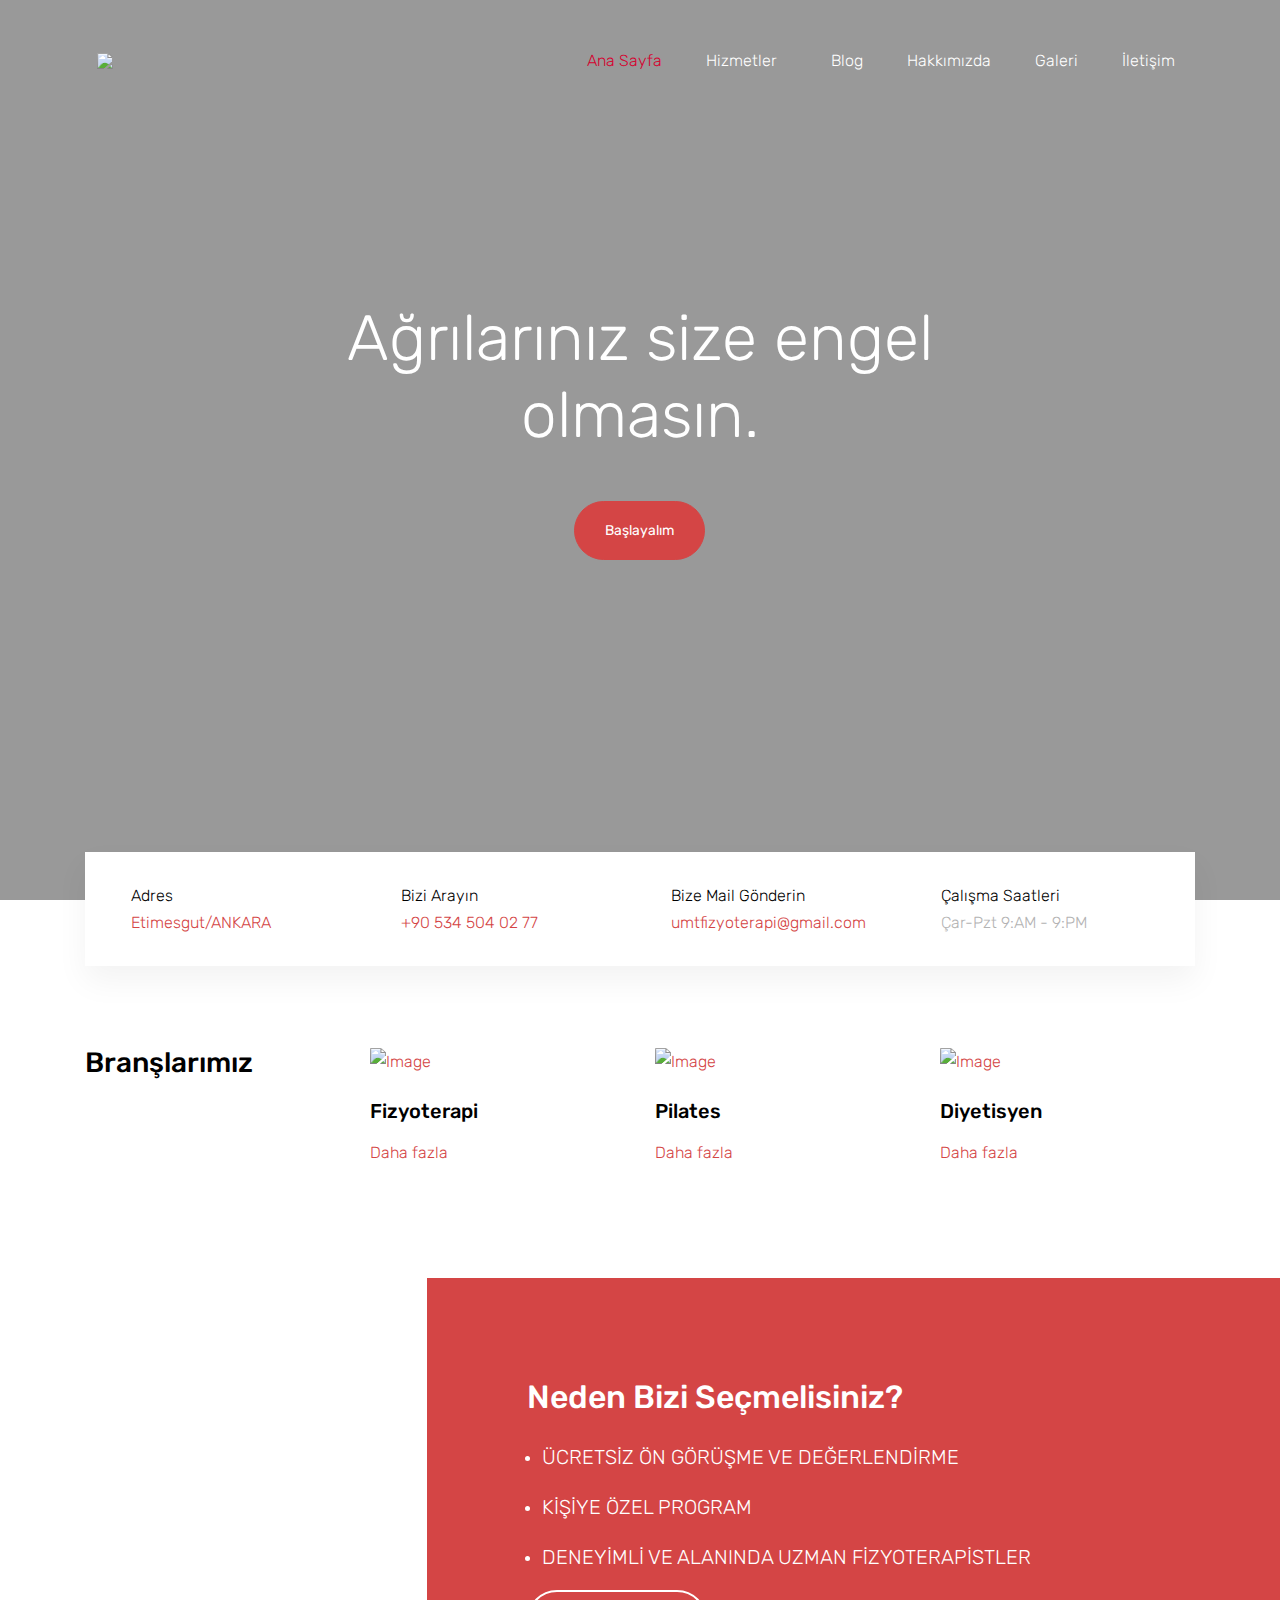
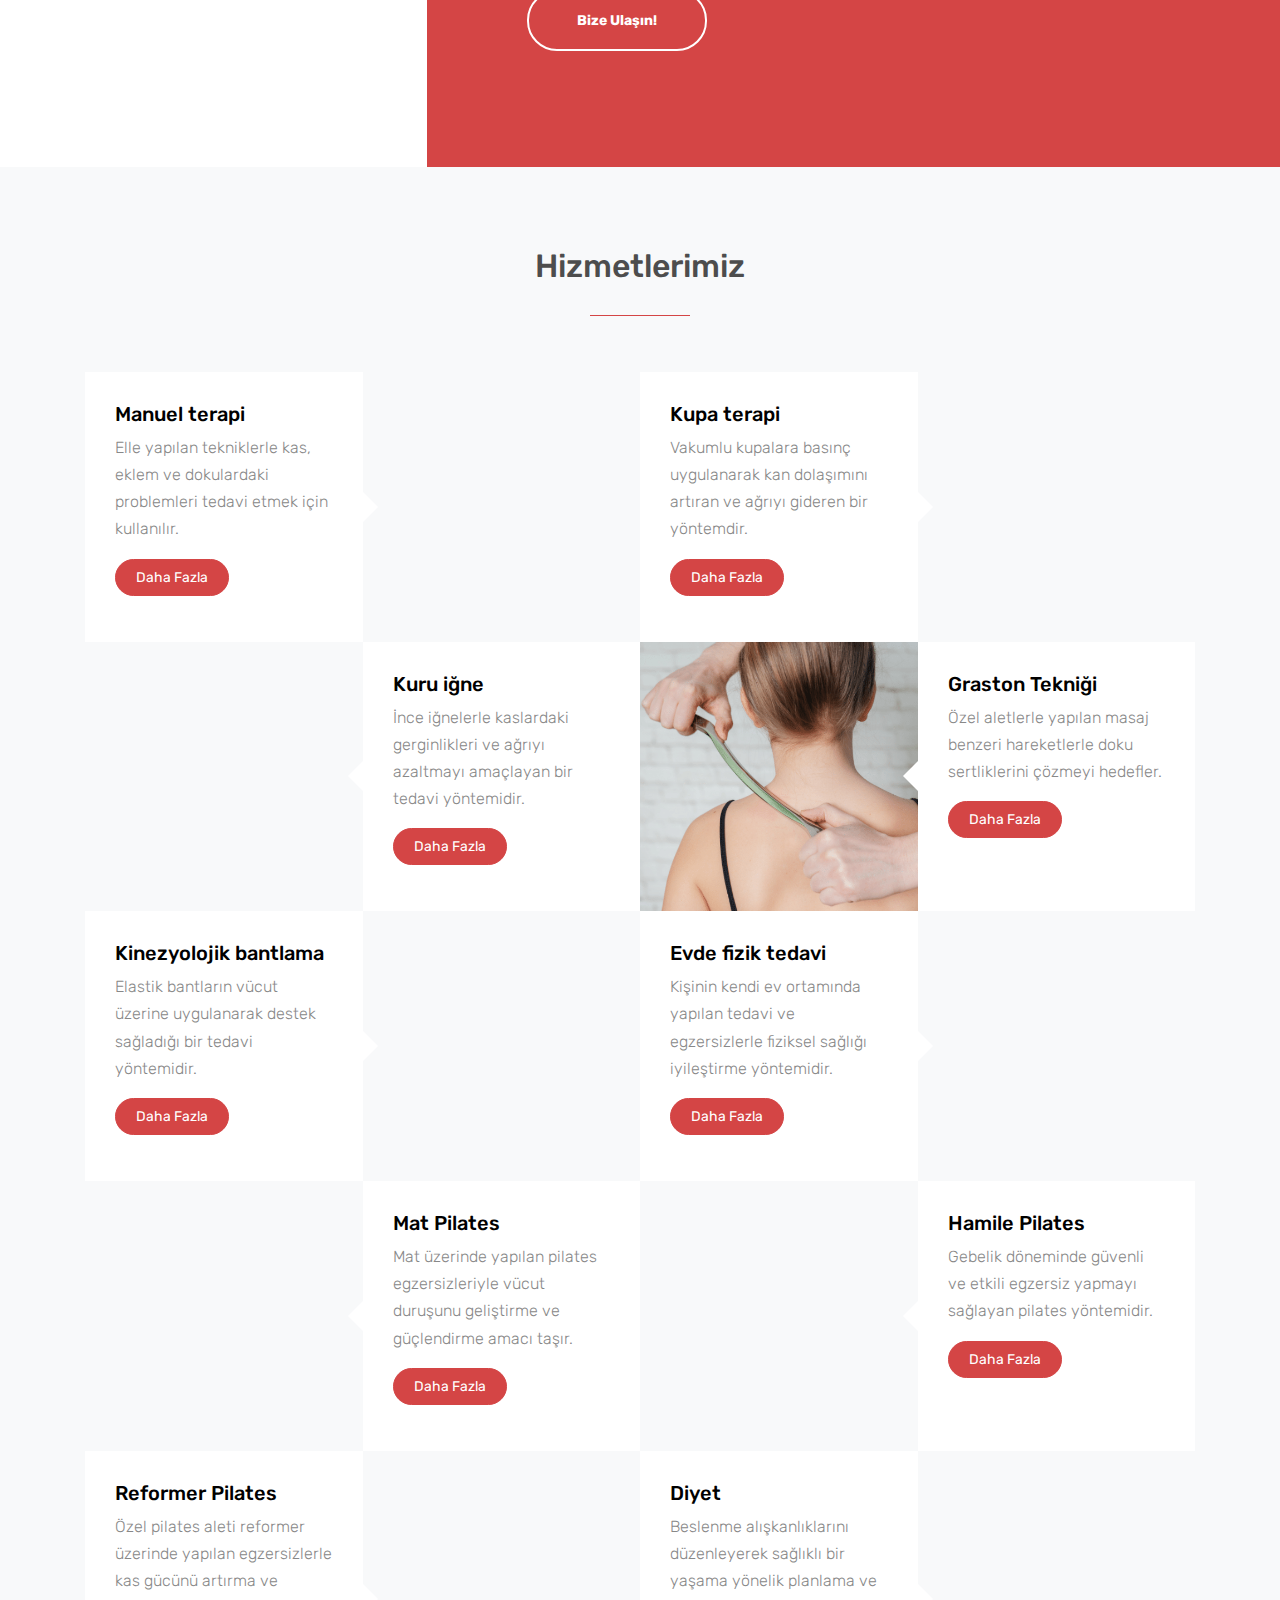
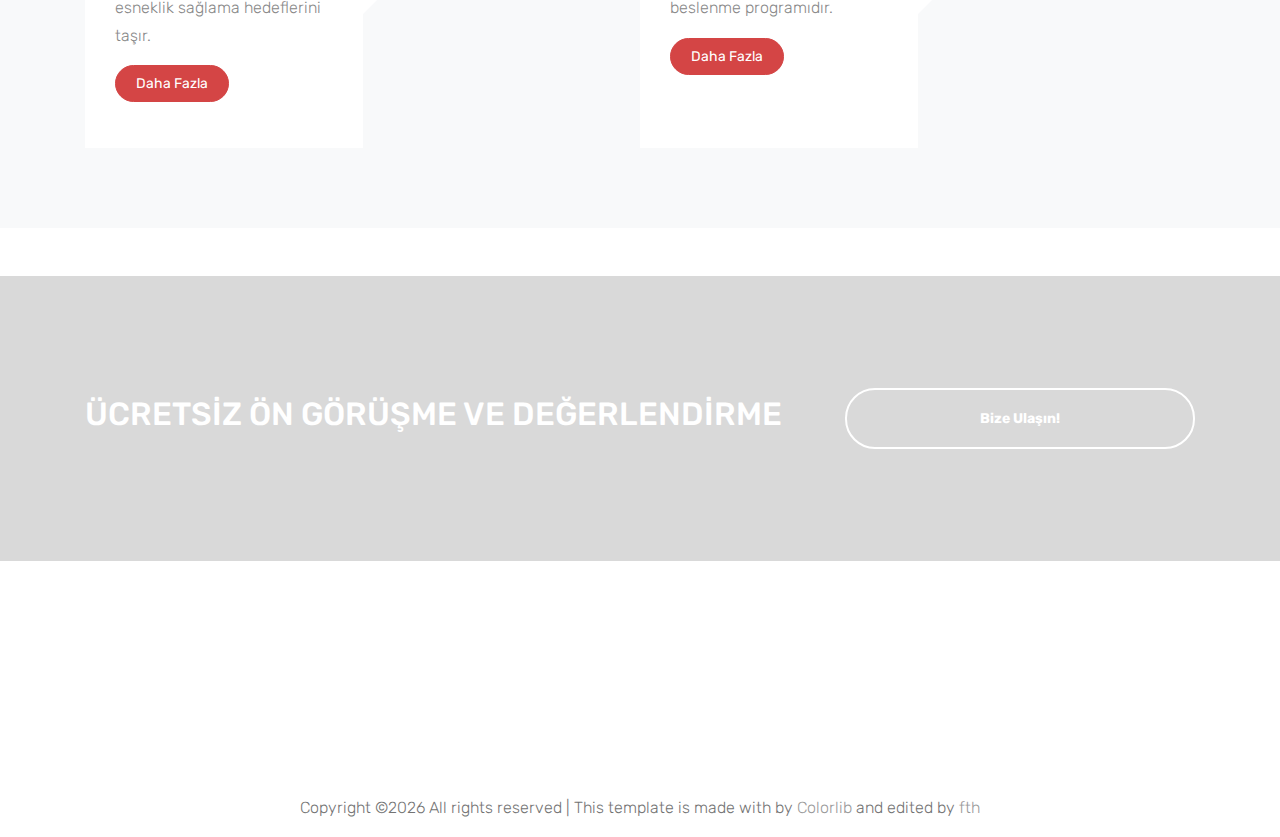
==== commit fa1b9f03: "DENEYİMLİ VE ALANINDA UZMAN FİZYOTERAPİSTLER" ====
--- a/index.html
+++ b/index.html
@@ -201,7 +201,7 @@
             <ul class="counter text-white col-12">
               <li><p class="lead">ÜCRETSİZ ÖN GÖRÜŞME VE DEĞERLENDİRME</p></li>
               <li><p class="lead">KİŞİYE ÖZEL PROGRAM</p></li>
-              <li><p class="lead">ESNEK SAATLER</p></li>
+              <li><p class="lead">DENEYİMLİ VE ALANINDA UZMAN FİZYOTERAPİSTLER</p></li>
               <div class="row">
                 <p class="mb-0"><a href="iletisim.html" class="btn btn-outline-white text-white btn-md btn-pill px-5 font-weight-bold btn-block">Bize Ulaşın!</a></p>
               </div>
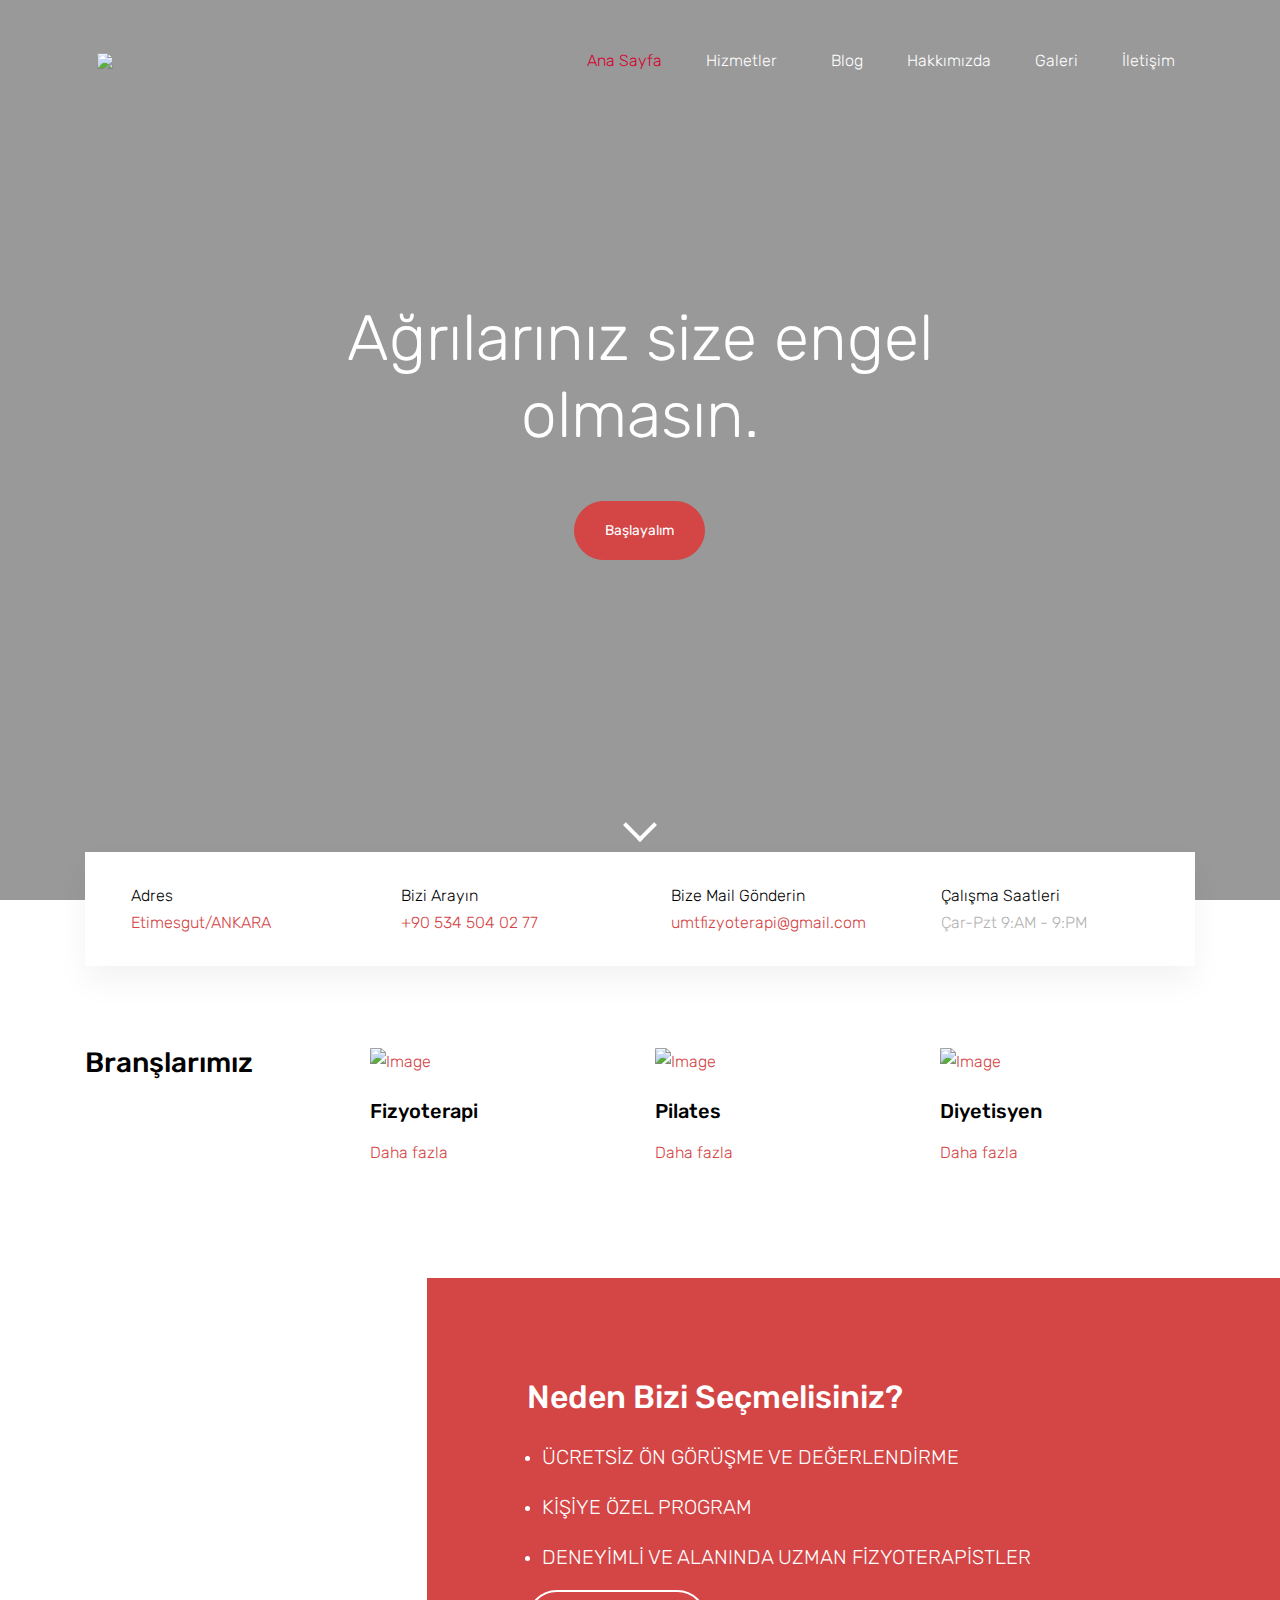
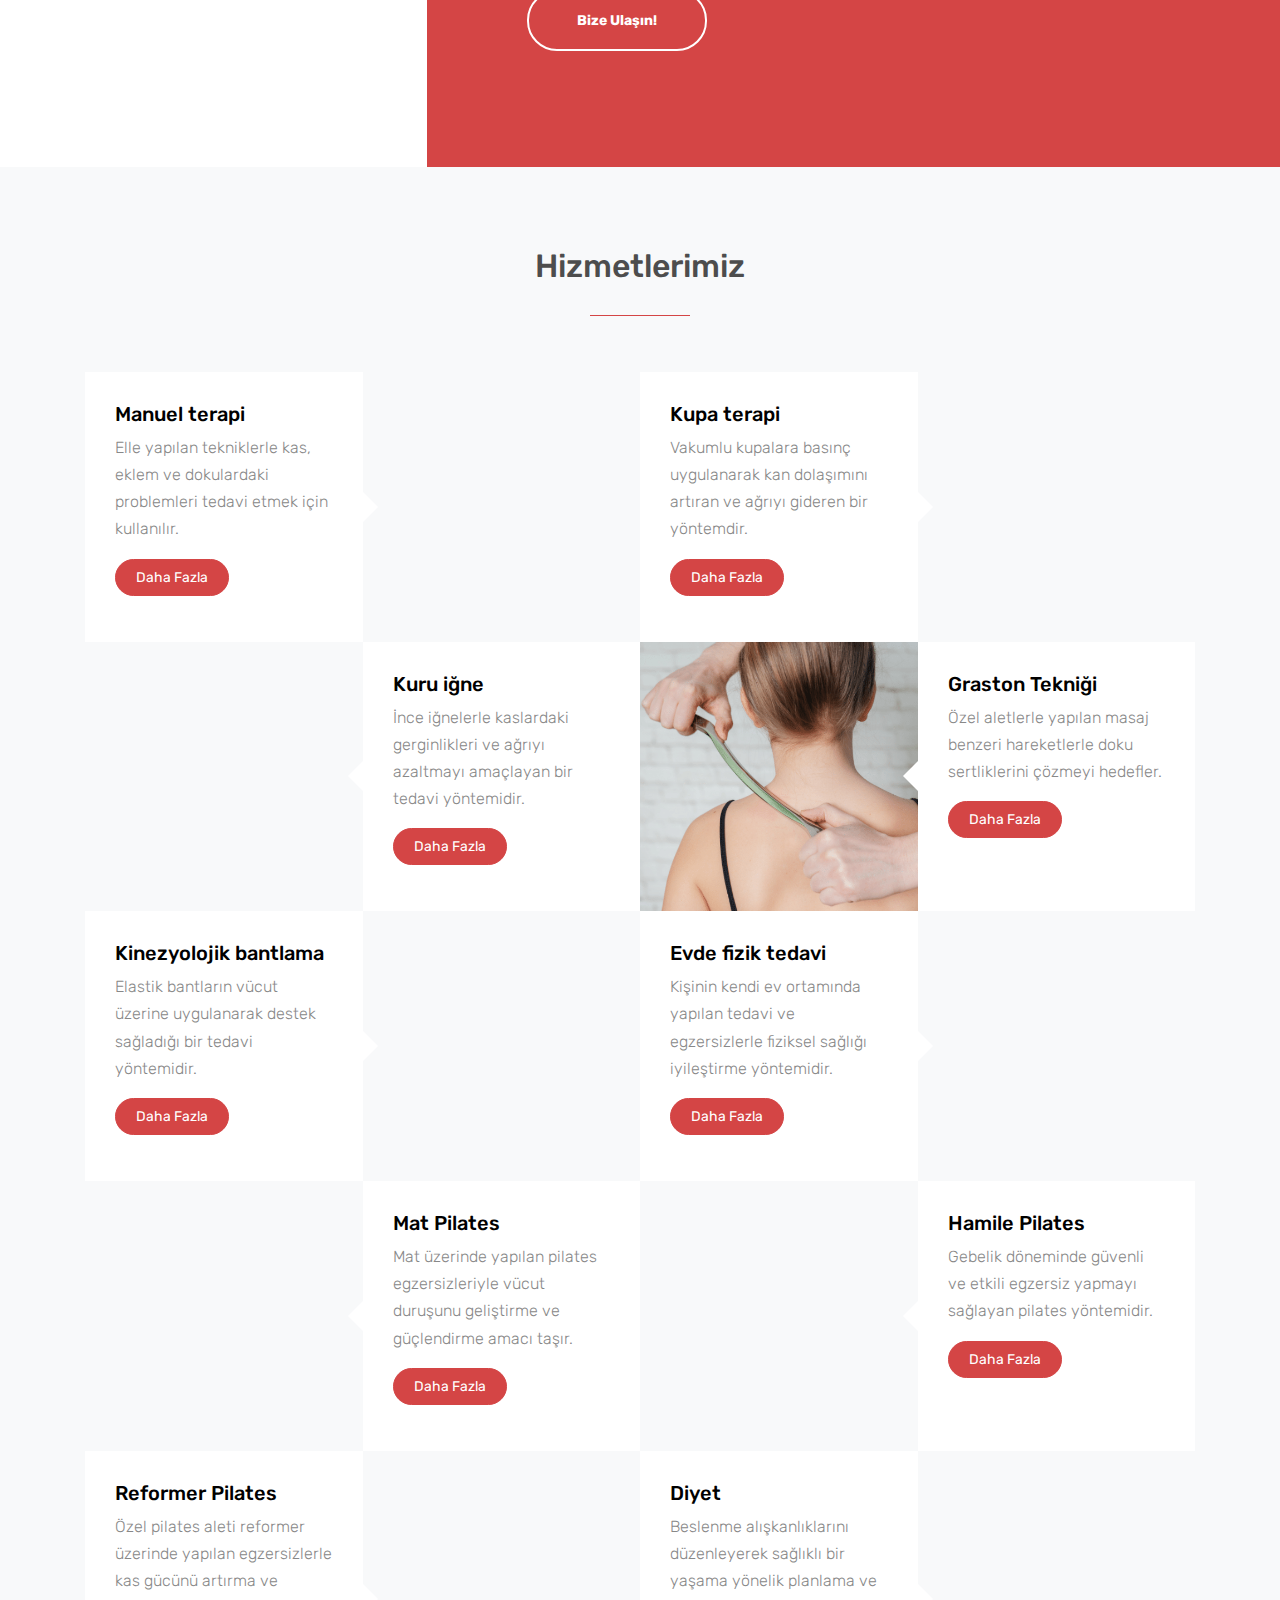
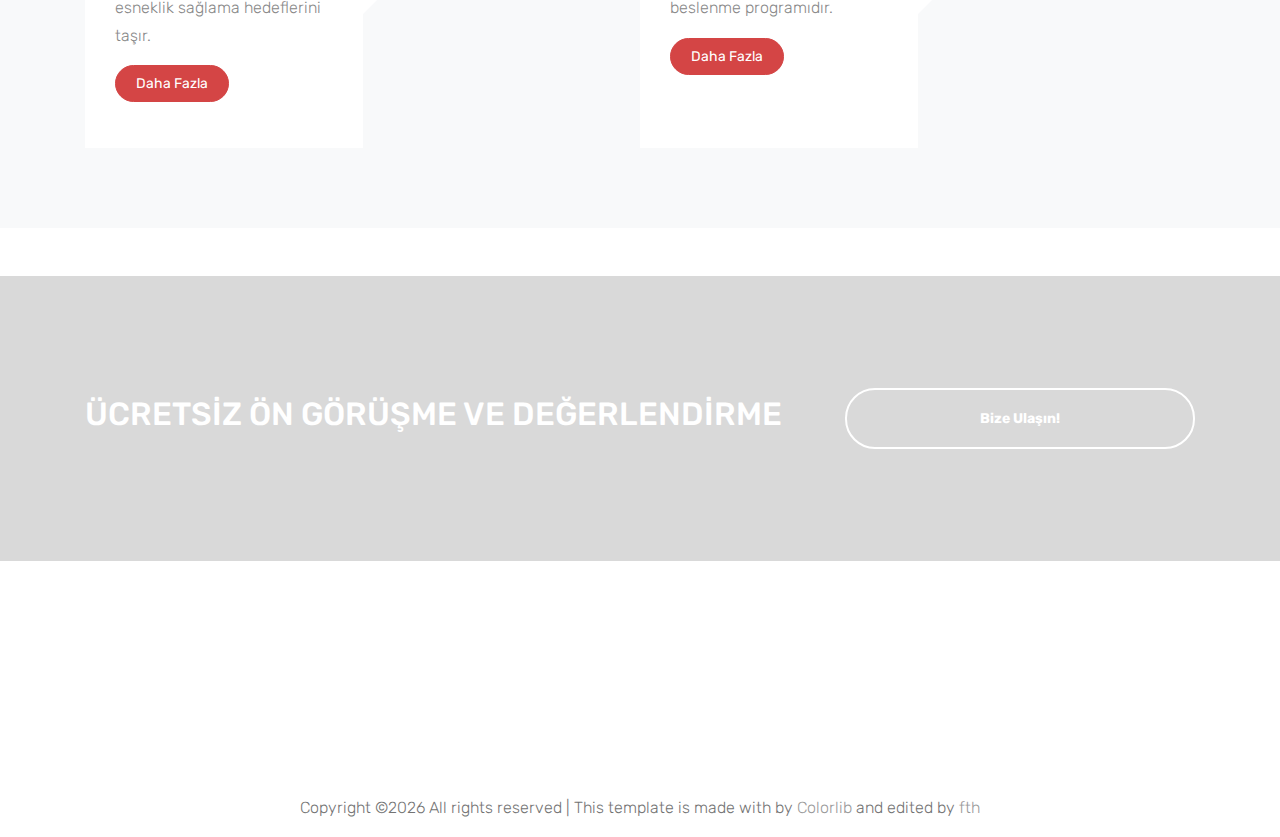
==== commit c65fdc2b: "scroll arrow added to all pages" ====
--- a/index.html
+++ b/index.html
@@ -382,6 +382,8 @@
     </footer>
   </div>
 
+  <div class="scroll-arrow"></div>
+
   <script src="js/jquery-3.3.1.min.js"></script>
   <script src="js/jquery-migrate-3.0.1.min.js"></script>
   <script src="js/jquery-ui.js"></script>
--- a/css/style.css
+++ b/css/style.css
@@ -1,3 +1,50 @@
+.scroll-arrow {
+  position: fixed;
+  bottom: 30px;
+  left: 50%;
+  transform: translateX(-50%);
+  width: 90px;
+  height: 90px;
+  opacity: 1;
+  visibility: visible;
+  z-index: 999;
+  animation: arrowBounce 1.5s infinite;
+}
+
+.scroll-arrow:before {
+  content: "";
+  position: absolute;
+  top: 50%;
+  left: 50%;
+  transform: translate(-50%, -50%) rotate(45deg);
+  width: 24px;
+  height: 24px;
+  border-bottom: 4px solid #fff;
+  border-right: 4px solid #fff;
+  opacity: 1;
+}
+
+@keyframes arrowBounce {
+  0% {
+    opacity: 1;
+    transform: translate(-50%, 0);
+  }
+  50% {
+    opacity: 0;
+    transform: translate(-50%, 30px);
+  }
+  100% {
+    opacity: 1;
+    transform: translate(-50%, 0);
+  }
+}
+
+.hide-arrow {
+  opacity: 0;
+  visibility: hidden;
+}
+
+
 #title {
   background-image: url('images/hero_bg_1.jpg');
   background-size: cover;
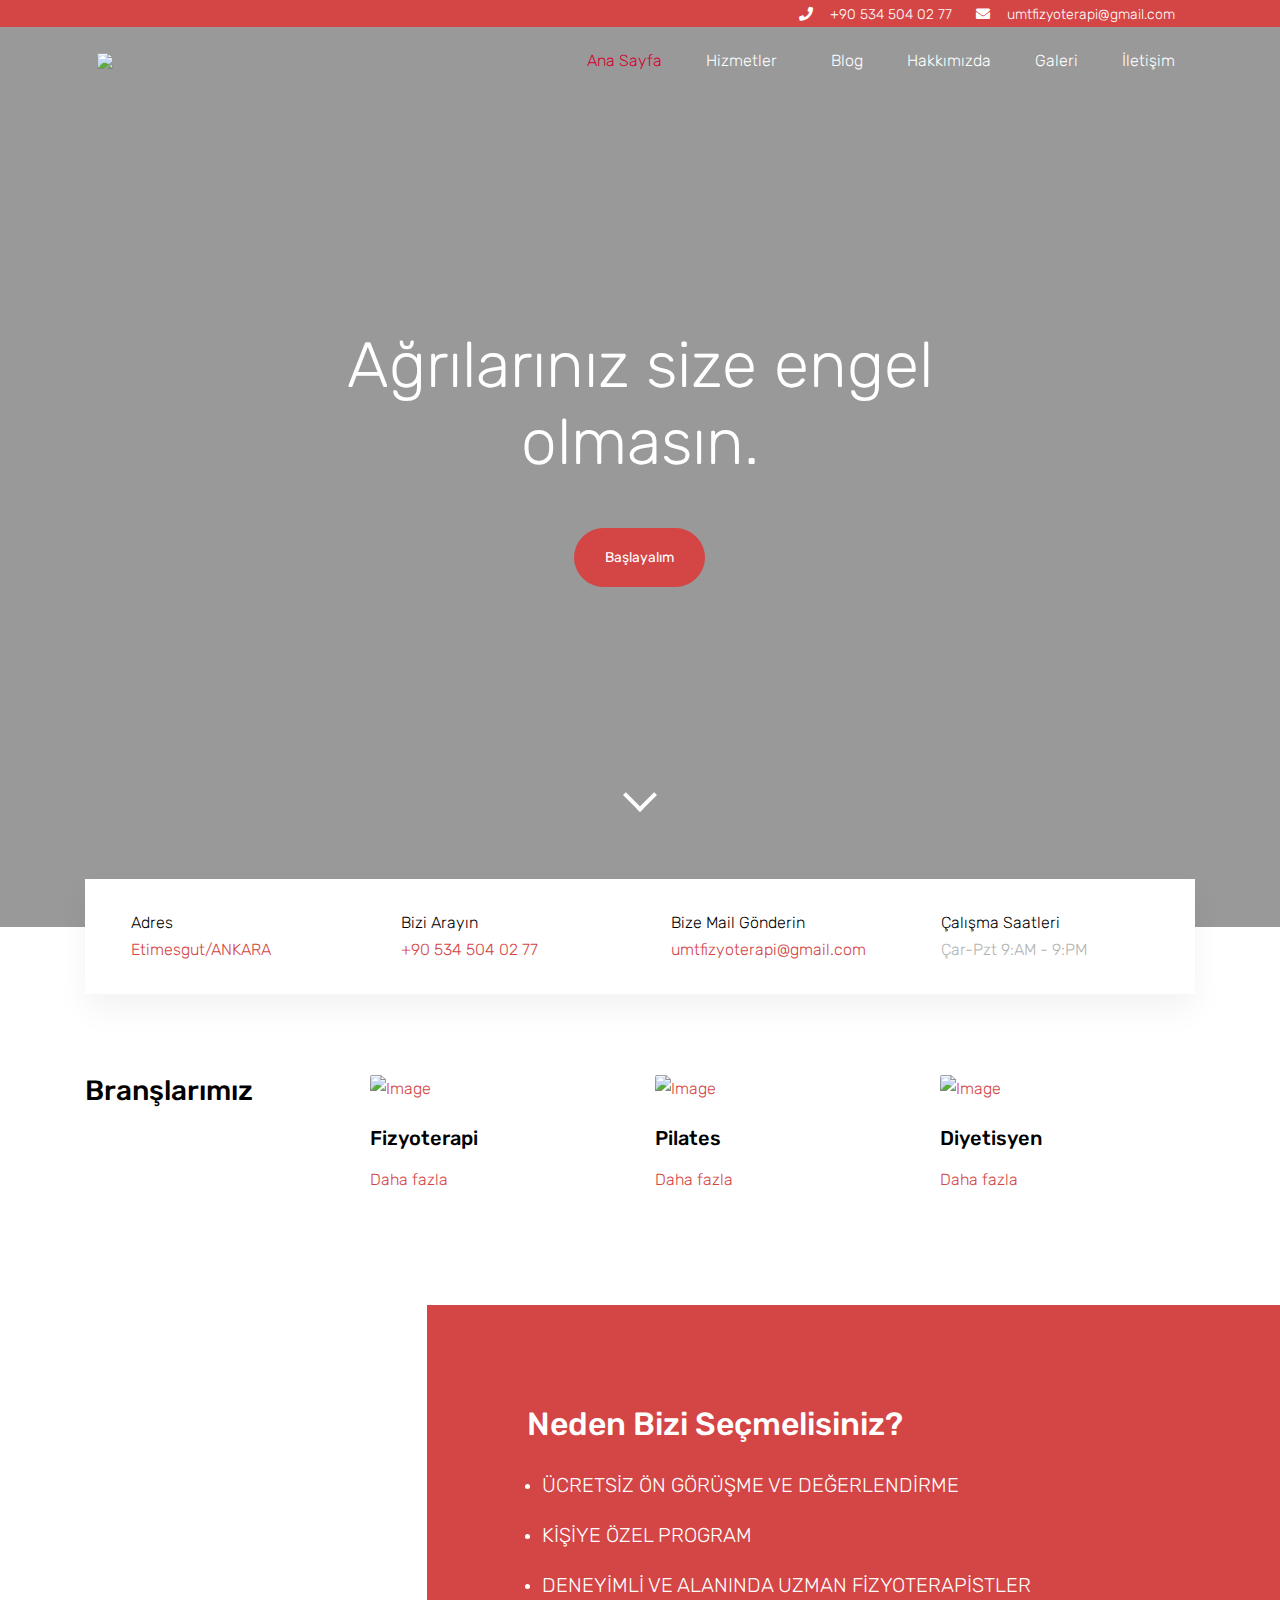
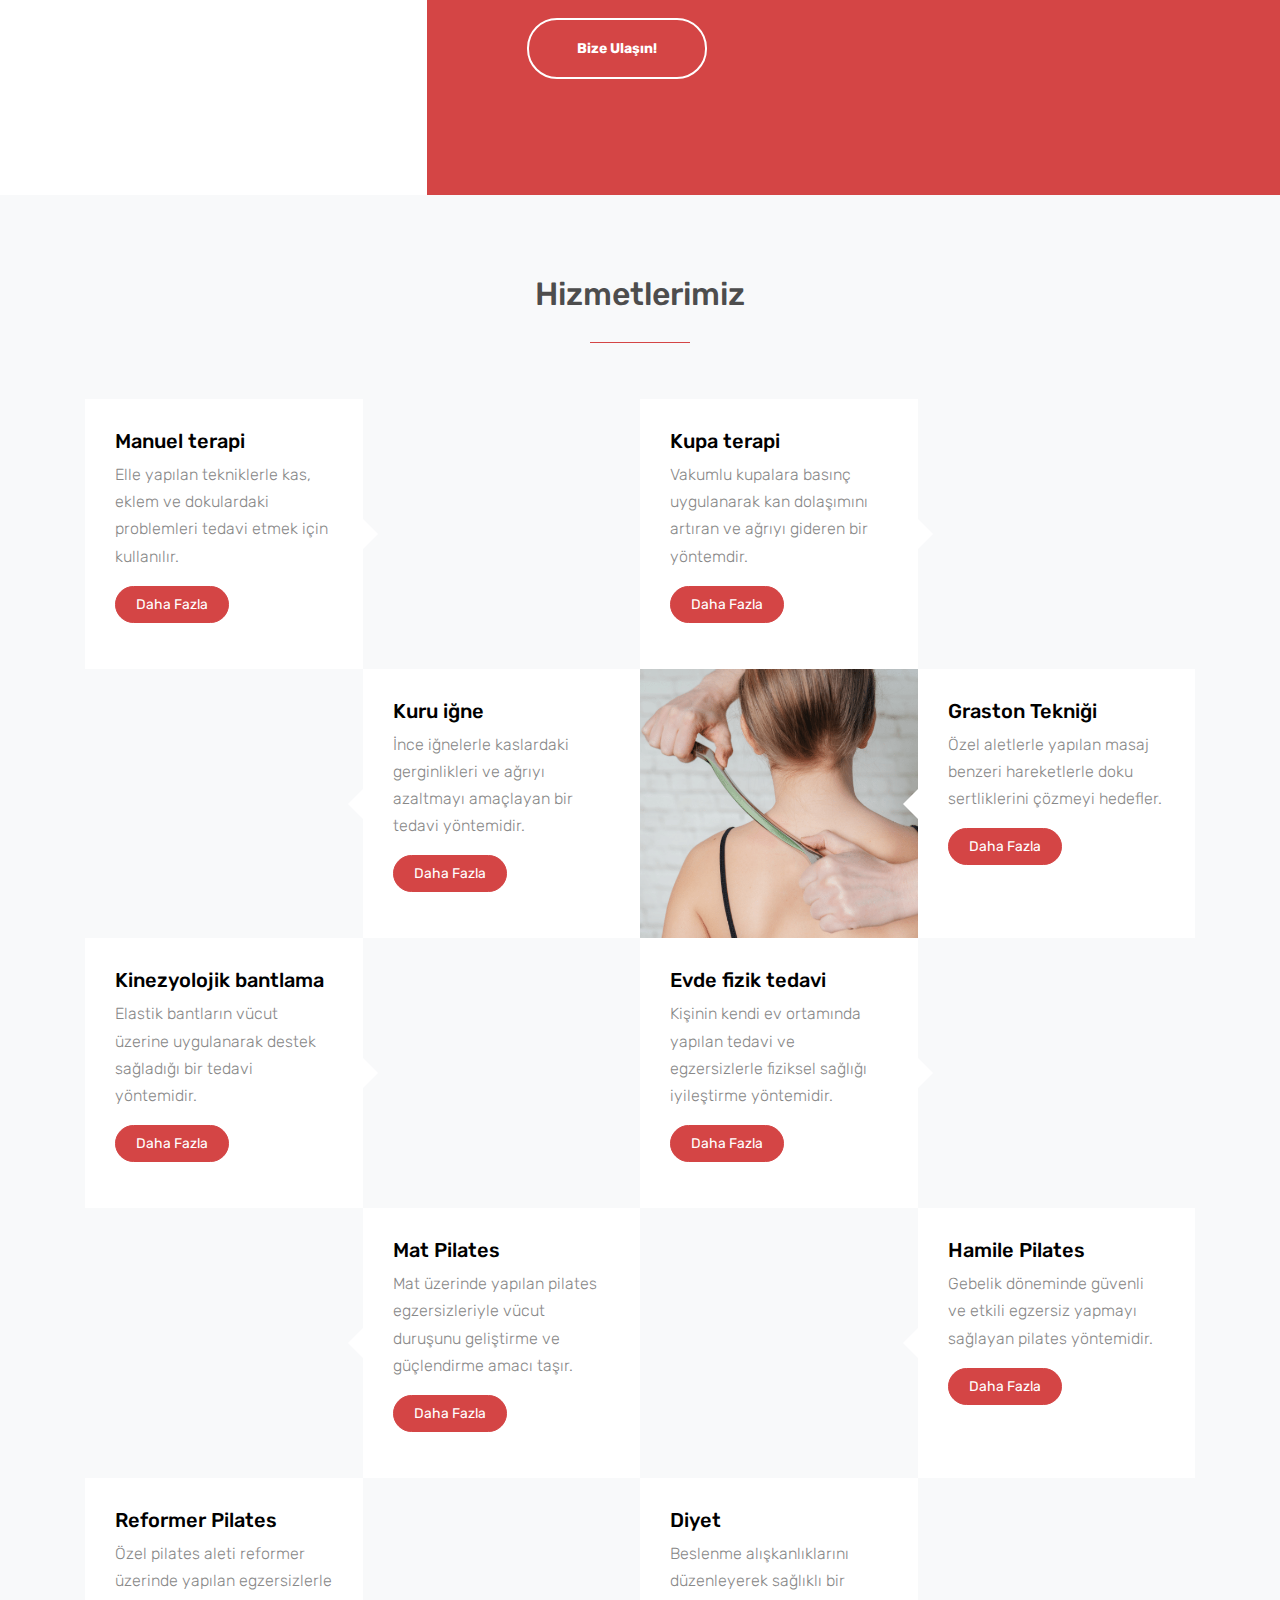
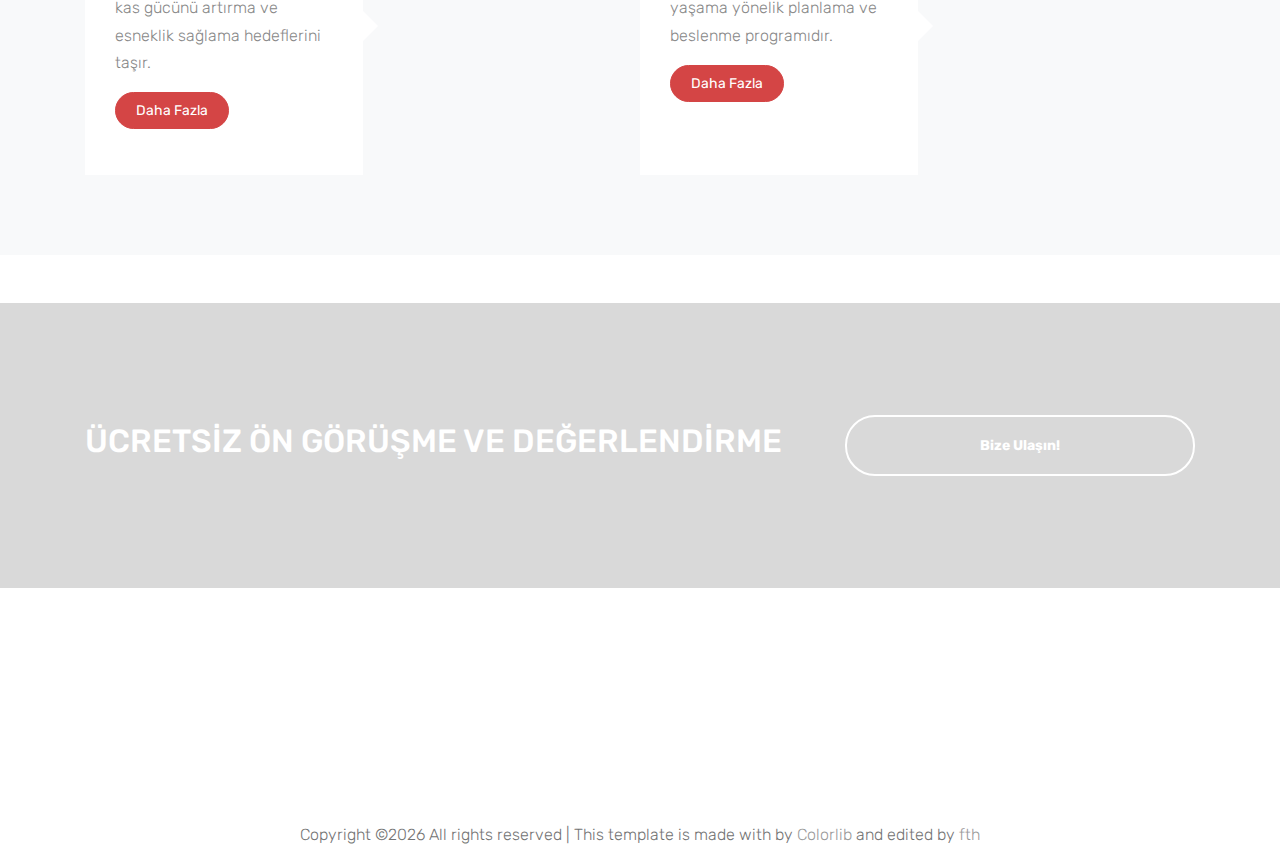
==== commit cf3bcd42: "phone and email added to the top of the page" ====
--- a/index.html
+++ b/index.html
@@ -20,11 +20,26 @@
     <link rel="stylesheet" href="css/aos.css">
     <link rel="stylesheet" href="css/rangeslider.css">
     <link rel="stylesheet" href="css/style.css">
+    <link rel="stylesheet" href="https://cdnjs.cloudflare.com/ajax/libs/font-awesome/5.15.3/css/all.min.css">
+
     
   </head>
   <body>
   
   <div class="site-wrap">
+
+    <div class="top-info">
+      <div class="container">
+        <div class="row align-items-center">
+          <div class="col-12 text-right">
+            <div class="contact-info">
+              <a href="tel:+90 534 504 02 77"><i class="fas fa-phone"></i> &nbsp;   +90 534 504 02 77</a>
+              <a href="mailto:umtfizyoterapi@gmail.com"><i class="fas fa-envelope"></i> &nbsp;  umtfizyoterapi@gmail.com</a>
+            </div>
+          </div>
+        </div>
+      </div>
+    </div>
 
     <div class="site-mobile-menu">
       <div class="site-mobile-menu-header">
--- a/css/style.css
+++ b/css/style.css
@@ -1,6 +1,23 @@
+.top-info {
+  background-color: #d44545;
+}
+
+.contact-info a {
+  display: inline-block;
+  margin-right: 20px;
+  color: white;
+  text-decoration: none;
+  font-size: 14px;
+}
+
+.contact-info i {
+  margin-right: 5px;
+  color: white;
+}
+
 .scroll-arrow {
   position: fixed;
-  bottom: 30px;
+  bottom: 60px;
   left: 50%;
   transform: translateX(-50%);
   width: 90px;
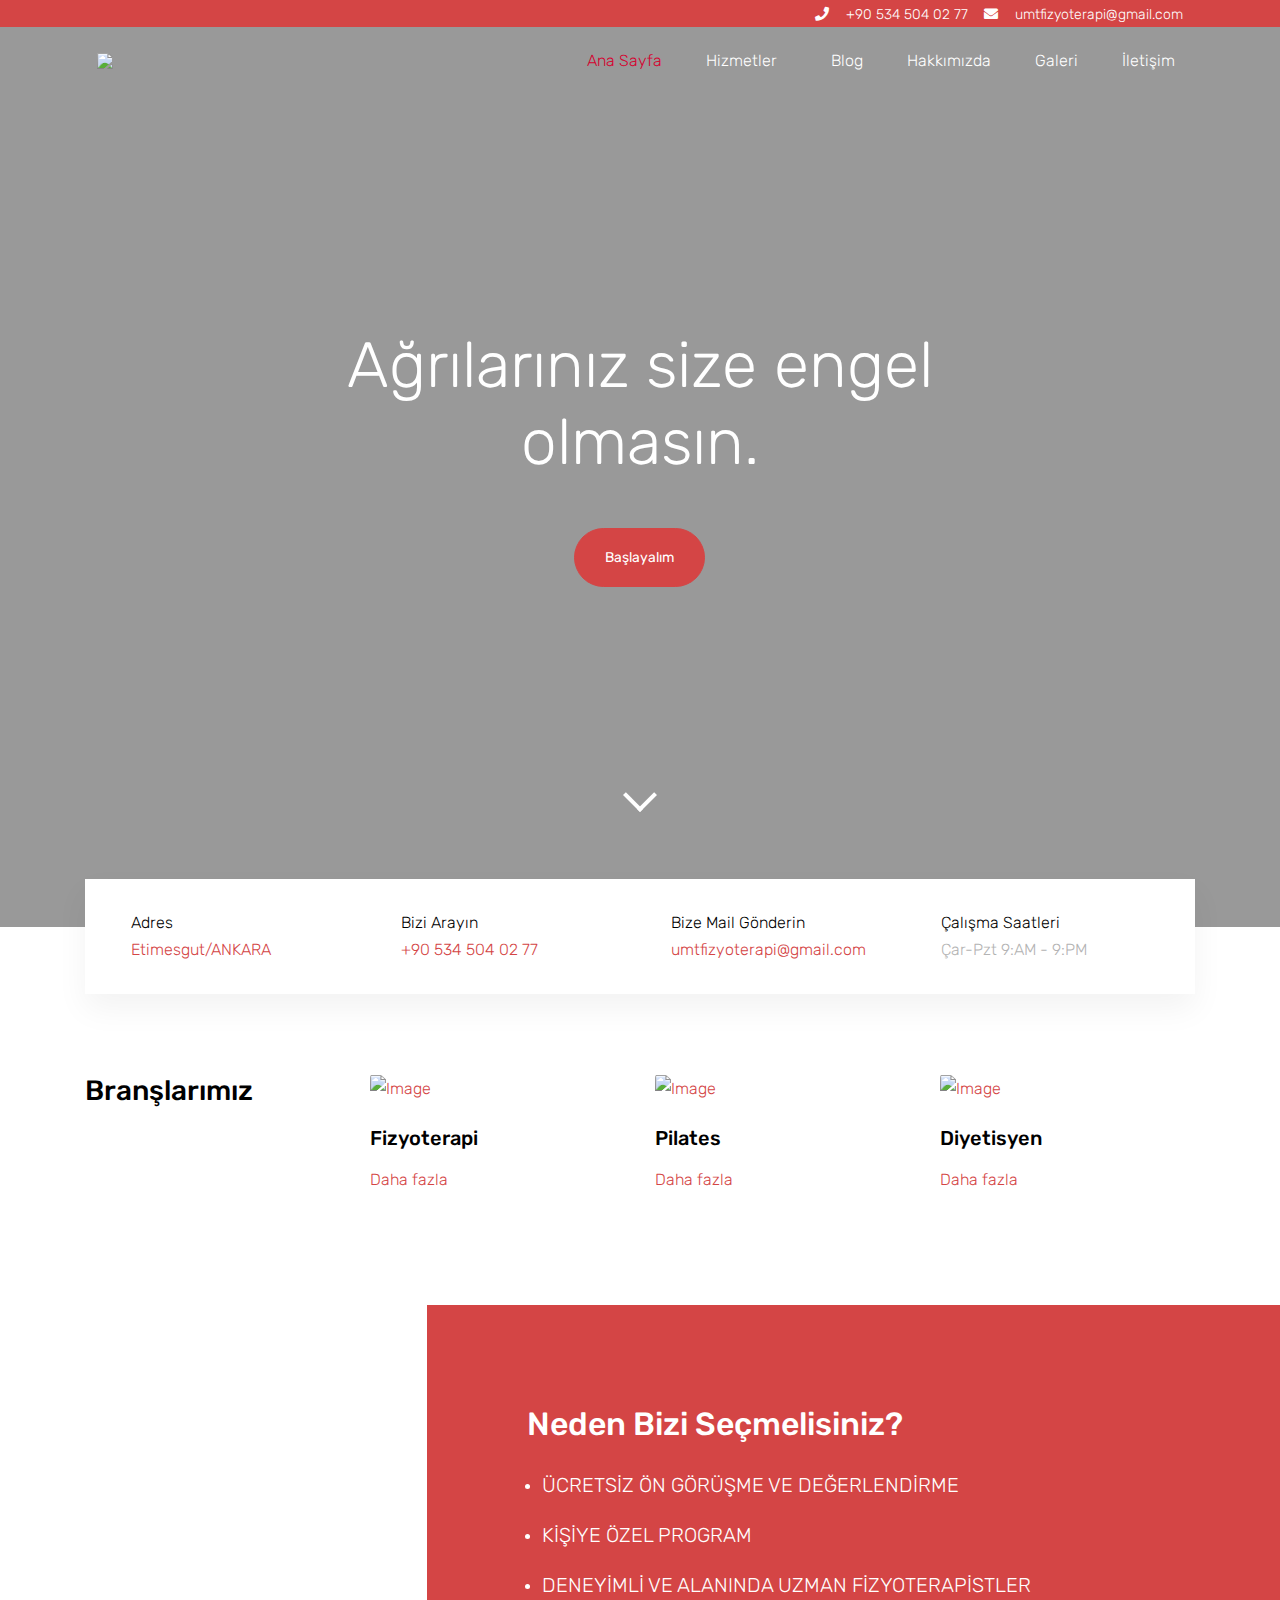
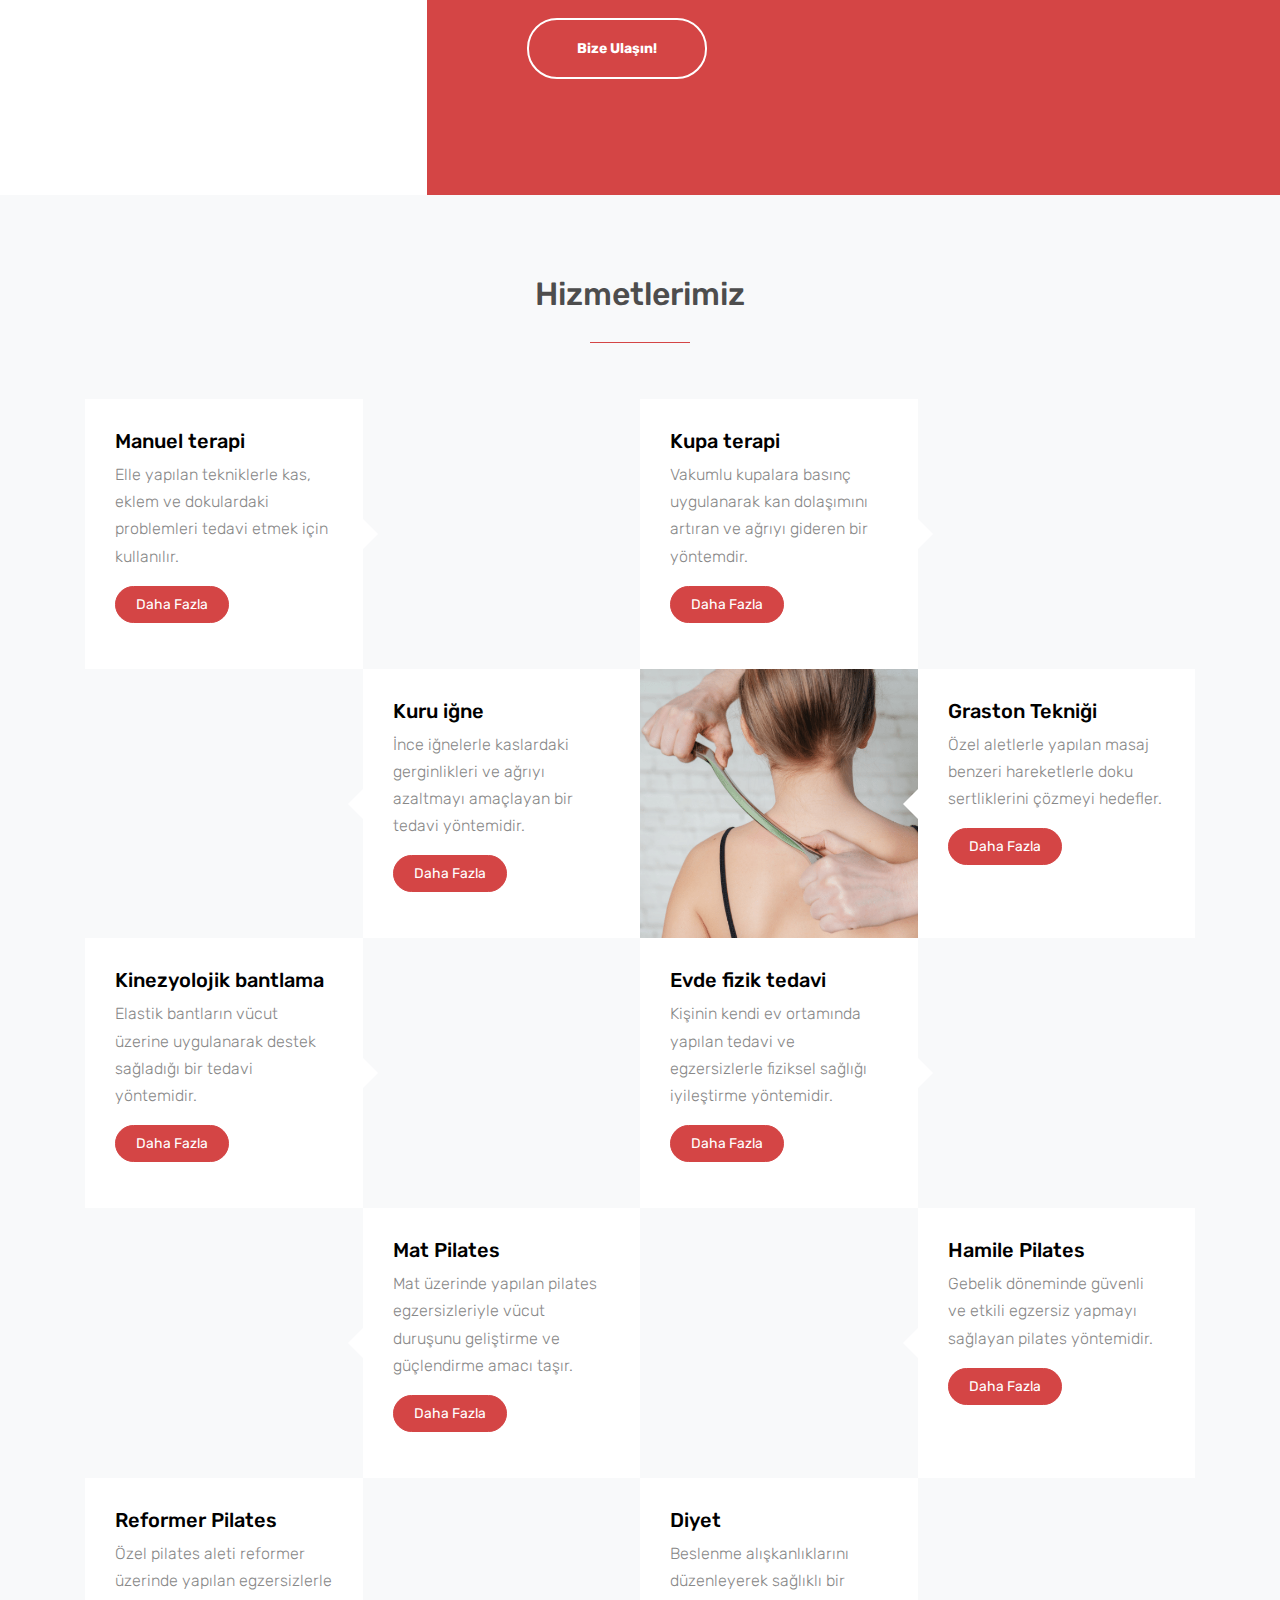
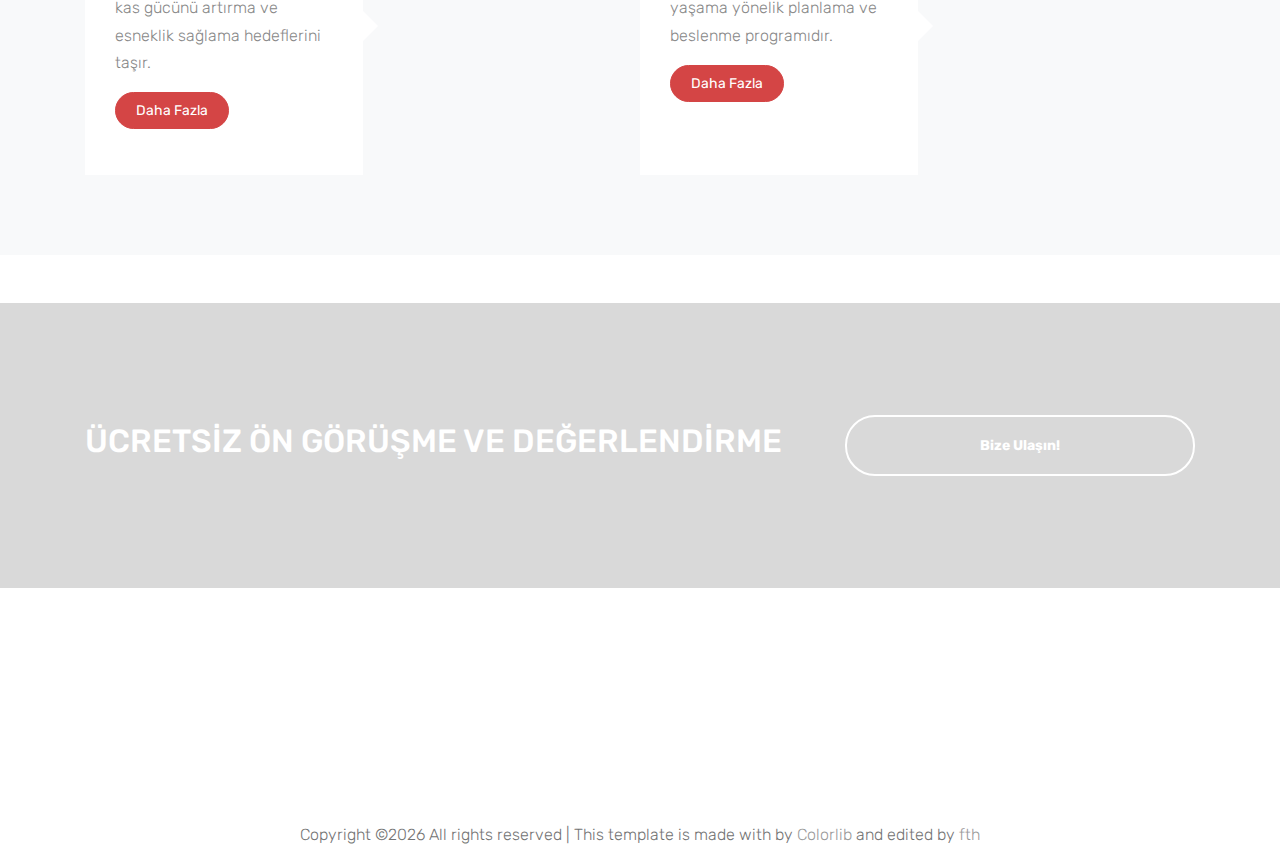
==== commit 3ac6639e: "mobile menu icon editions" ====
--- a/index.html
+++ b/index.html
@@ -2,11 +2,37 @@
 <!DOCTYPE html>
 <html lang="tr">
   <head>
+        <!-- Google tag (gtag.js) -->
+    <script async src="https://www.googletagmanager.com/gtag/js?id=G-VX7RP9WKNG"></script>
+    <script>
+      window.dataLayer = window.dataLayer || [];
+      function gtag(){dataLayer.push(arguments);}
+      gtag('js', new Date());
+
+      gtag('config', 'G-VX7RP9WKNG');
+    </script>
     <link rel="icon" href="images/logo-circle.png">
     <title>Umtfizyoterapi</title>
+    
     <meta charset="utf-8">
     <meta name="viewport" content="width=device-width, initial-scale=1, shrink-to-fit=no">
-  
+    <meta name="description" content="Umtfizyoterapi - Ağrılarınızı tedavi ediyoruz. Fizyoterapi, pilates, diyetisyen ve sağlık hizmetleri sunuyoruz.">
+    <meta name="keywords" content="umtfizyoterapi, fizyoterapi, pilates, diyetisyen, sağlık, ağrı tedavisi, kinezyo bantlama, manuel terapi, kuru iğne,KİŞİYE ÖZEL PROGRAM,DENEYİMLİ,, ALANINDA, UZMAN, FİZYOTERAPİSTLER,DENEYİMLİ VE ALANINDA UZMAN FİZYOTERAPİSTLER,Vakumlu kupa,Kuru iğne,Graston Tekniği,masaj,doku sertlikleri,Kinezyolojik bantlama,Elastik bant,fiziksel sağlık,vücut duruşu,Gebelik dönemi,Özel pilates aleti,reformer,Beslenme alışkanlıkları,Etimesgut,Bağlıca,Ümüt Barlak,Dilek BARLAK,Sümeyye GÜLDAL,Boyun Ağrısı, Bel Ağrısı, Sırt Ağrısı, Fibromiyalji, Skolyoz, Boyun Düzleşmesi, Pediatrik Rehabilitasyon, Nörolojik Rehabilitasyon, Hemipleji (Felç), Omurga Problemleri, Duruş Bozuklukları, Kırık Rehabilitasyonu, Sporcu Yaralanmaları, Menisküs Yaralanmaları, An Çapraz Bağ Yaralanmaları, Ameliyat Öncesi ve Sonrası Rehabilitasyon, Kas Spazmı, Kas Ağrıları, Diz Ağrısı, Mat Pilates, Hamile Pilates, Reformer Pilates, Ayak Bileği Burkulmaları, Hastalıklarda Beslenme, Gebelikte Beslenme, Emzirme Döneminde Beslenme, Çocuklarda Beslenme, Sporcularda Beslenme, Kilo Kontrolü, Kilo Verme ve Alma, Aşil Tendonu Yaralanmaları, Obezite, kupa terapi, graston, reformer pilates, hamile pilates, mat pilates, evde fizik tedavi, beslenme, egzersiz">
+    <meta name="author" content="Umtfizyoterapi">
+    <meta name="robots" content="index, follow"> <!-- To allow search engines to index your page -->
+
+    <!-- Open Graph Meta Tags -->
+    <meta property="og:title" content="Umtfizyoterapi">
+    <meta property="og:description" content="Umtfizyoterapi - Fizyoterapi, Pilates, Diyetisyen ve Sağlık Hizmetleri">
+    <meta property="og:type" content="website">
+    <meta property="og:url" content="https://www.umtfizyoterapi.com">
+    <meta property="og:image" content="https://umtfizyoterapi.com/images/logo.png">
+
+    <!-- Twitter Card Meta Tags -->
+    <meta name="twitter:title" content="Umtfizyoterapi - Ağrılarınız size engel olmasın">
+    <meta name="twitter:description" content="Umtfizyoterapi - Fizyoterapi, Pilates, Diyetisyen ve Sağlık Hizmetleri">
+    <meta name="twitter:image" content="https://umtfizyoterapi.com/images/logo.png">
+    
 
     <link href="https://fonts.googleapis.com/css?family=Rubik:400,700" rel="stylesheet">
     <link rel="stylesheet" href="fonts/icomoon/style.css">
@@ -97,7 +123,7 @@
           </div>
 
 
-          <div class="d-inline-block d-xl-none mr-0 py-3 ml-auto text-right" style="position: relative; top: 3px;"><a href="#" class="site-menu-toggle js-menu-toggle text-white"><span class="icon-menu h3"></span></a></div>
+          <div class="d-inline-block d-xl-none mr-4 py-3 ml-auto text-right" style="position: relative; top: 3px;"><a href="#" class="site-menu-toggle js-menu-toggle text-white"><span class="icon-menu h3"></span></a></div>
 
         
 
--- a/css/style.css
+++ b/css/style.css
@@ -4,7 +4,7 @@
 
 .contact-info a {
   display: inline-block;
-  margin-right: 20px;
+  margin-right: 12px;
   color: white;
   text-decoration: none;
   font-size: 14px;
